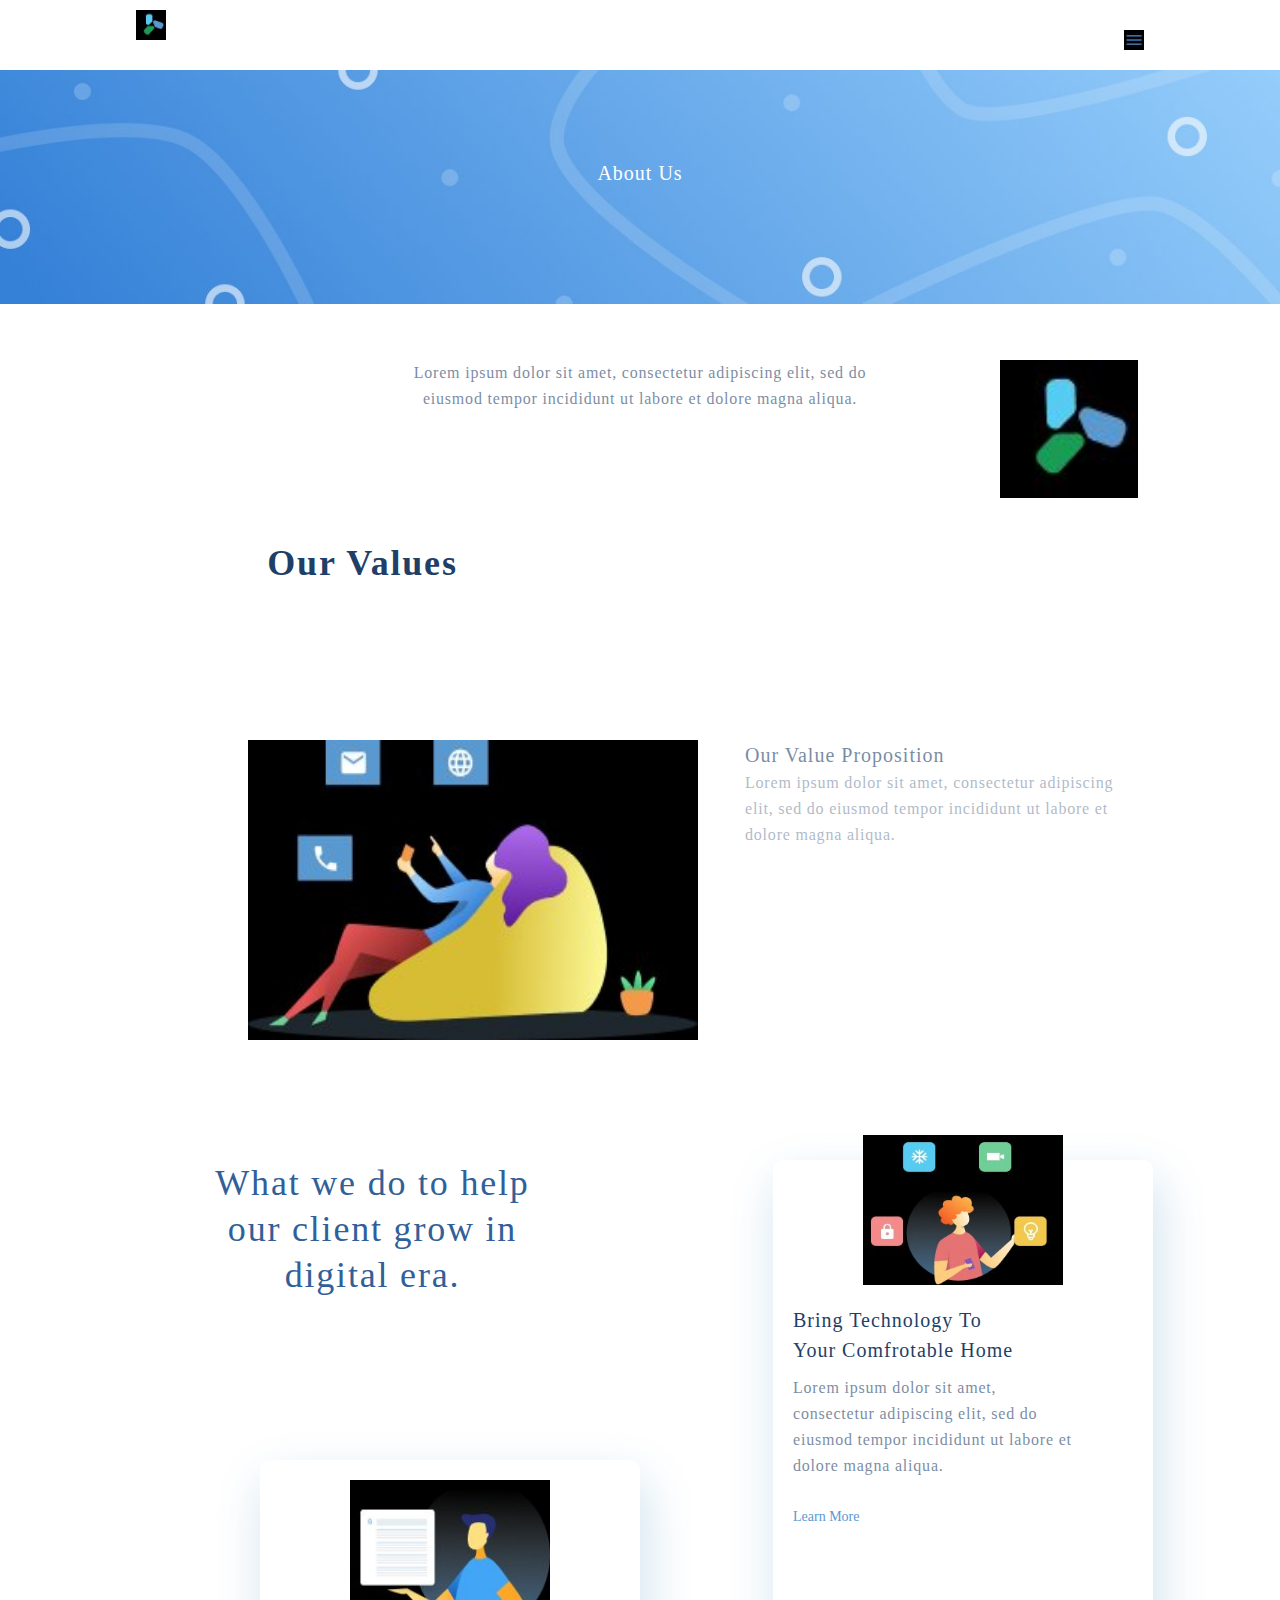
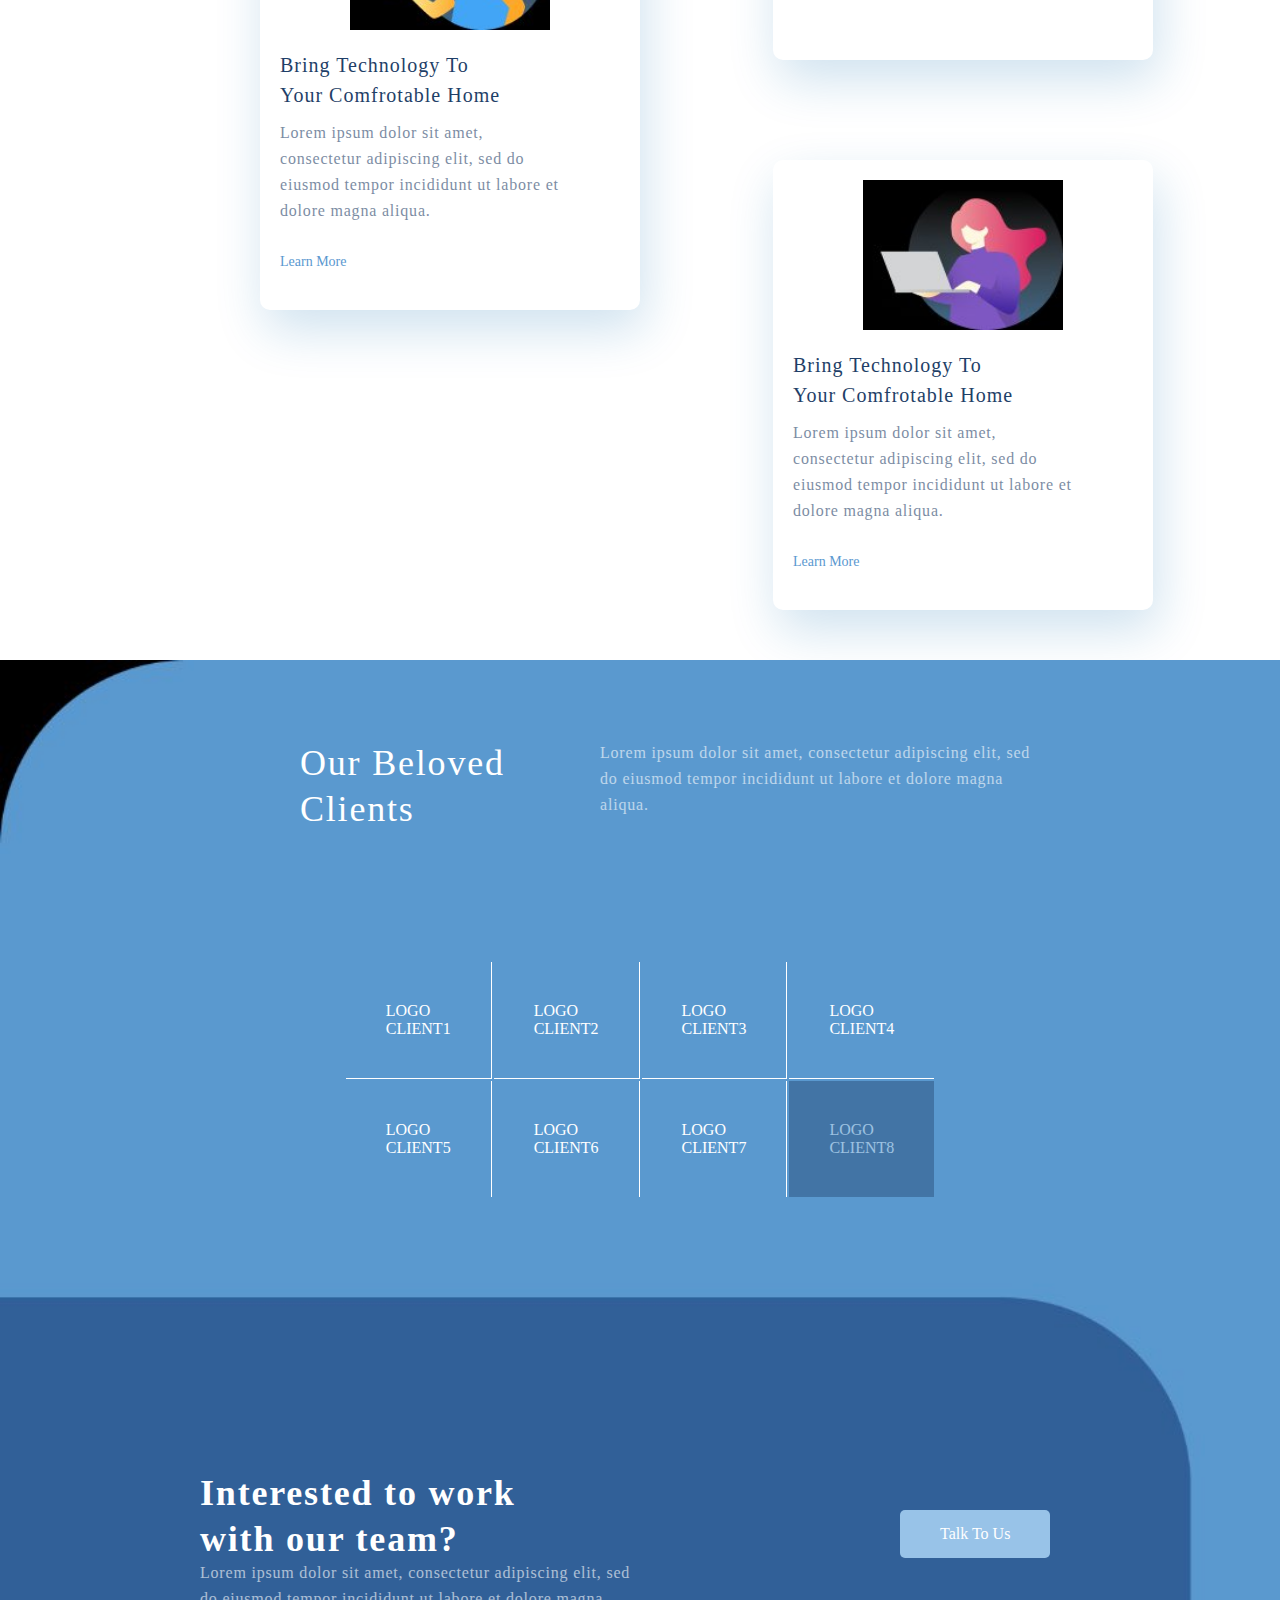
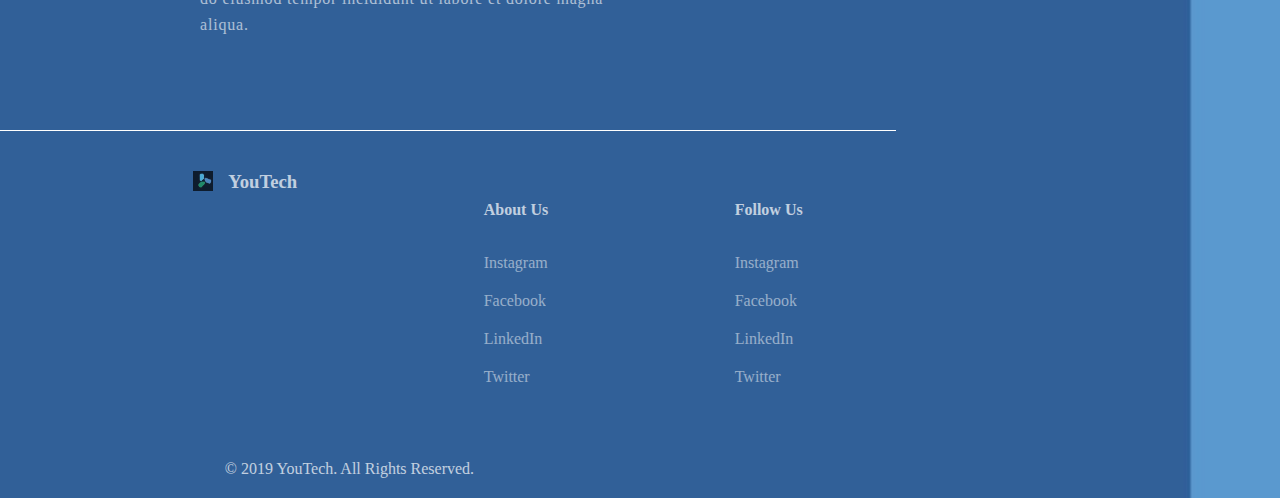
==== about.html @ e8a682eb "Homepage and about page created" ====
<!DOCTYPE html>
<html>
<head>
    <meta charset='utf-8'>
    <meta http-equiv='X-UA-Compatible' content='IE=edge'>
    <title>YouTech</title>
    <meta name='viewport' content='width=device-width, initial-scale=1'>
    <link rel='stylesheet' type='text/css' media='screen' href='style.css'>
    <script src='main.js'></script>
</head>
<body>
    <div class="nav">
        <div class="logo"><img src="images/Group 20.png"></div>
        <div class="hamburger" onclick="openNav()"><img src="images/ic_menu_48px.png"></div>
        <div id="myNav" class="overlay">
            <a href="javascript:void(0)" class="closebtn" onclick="closeNav()">&times;</a>
            <div class="overlay-content">
              <a href="index.html">Home</a>
              <a href="#">About</a>
              <a href="#">Services</a>
              <a href="contact.html">Contact us</a>
            </div>
          </div>
    </div>
    <div class="header">
        <img src="images/Mask Group.png">
        <p>About Us</p>
    </div>
    <div class="text-area">
         <p class="txt">Lorem ipsum dolor sit amet, consectetur adipiscing elit, sed do eiusmod tempor incididunt ut labore et dolore magna aliqua.</p>
    </div>
    <div class="value">
        <div class="v-text">
            <p>Our Values</p>
        </div>
    </div>
    <div class="value-section">
        <div class="image"><img src="images/Group (2).png"></div>
        <div class="txts">
            <h4>Our Value Proposition</h4>
            <p>Lorem ipsum dolor sit amet, consectetur adipiscing elit, sed do eiusmod tempor incididunt ut labore et dolore magna aliqua.</p>
        </div>
    </div>
    <div class="mid-section-about">
            <div class="section-text">
                <p>What we do to help our client grow in digital era.</p>
            </div>
            <div class="section-rectangle">
                <img src="images/3.png">
                <h3>Bring Technology To Your Comfrotable Home</h3>
                <p>Lorem ipsum dolor sit amet, consectetur adipiscing elit, sed do eiusmod tempor incididunt ut labore et dolore magna aliqua.</p>
                <div class="learn"><a href="#">Learn More</a></div>
            </div>
            <div class="section-rectangle2">
                <img src="images/1.png">
                <h3>Bring Technology To Your Comfrotable Home</h3>
                <p>Lorem ipsum dolor sit amet, consectetur adipiscing elit, sed do eiusmod tempor incididunt ut labore et dolore magna aliqua.</p>
                <div class="learn"><a href="#">Learn More</a></div>
            </div>
            <div class="section-rectangle3">
                <img src="images/2 20.png">
                <h3>Bring Technology To Your Comfrotable Home</h3>
                <p>Lorem ipsum dolor sit amet, consectetur adipiscing elit, sed do eiusmod tempor incididunt ut labore et dolore magna aliqua.</p>
                <div class="learn"><a href="#">Learn More</a></div>
            </div>
    </div>
            <div class="footer">
                <div class="footer-text">
                        <p>Our Beloved Clients</p>
                </div>
                <div class="footer-text1">
                    <p>Lorem ipsum dolor sit amet, consectetur adipiscing elit, sed do eiusmod tempor incididunt ut labore et dolore magna aliqua.</p>
                </div>
                <div class="client-mobile">
                    <table>
                        <tr class="tr1">
                        <td class="client-mobile1">LOGO CLIENT1</td>
                        <td class="client-mobile2">LOGO CLIENT2</td>
                        </tr>
                        <tr>
                        <td class="client-mobile3">LOGO CLIENT3</td>
                        <td class="client-mobile4">LOGO CLIENT4</td>
                        </tr>
                        <tr>
                        <td class="client-mobile5">LOGO CLIENT5</td>
                        <td class="client-mobile6">LOGO CLIENT6</td>
                        </tr>
                        <tr>
                        <td class="client-mobile7">LOGO CLIENT7</td>
                        <td class="active-mobile">LOGO CLIENT8</td>
                        </tr>
                    </table>
                </div>
                <div class="client-pad">
                    <table>
                        <tr class="tr1">
                        <td class="client-pad1">LOGO CLIENT1</td>
                        <td class="client-pad2">LOGO CLIENT2</td>
                        <td class="client-pad3">LOGO CLIENT3</td>
                        </tr>
                        <tr>
                        <td class="client-pad4">LOGO CLIENT4</td>
                        <td class="client-pad5">LOGO CLIENT5</td>
                        <td class="client-pad6">LOGO CLIENT6</td>
                        </tr>
                        <tr class="mid">
                        <td class="client-pad7">LOGO CLIENT7</td>
                        <td class="active-pad">LOGO CLIENT8</td>
                        </tr>
                    </table>
                </div>
                <div class="client">
                    <table>
                        <tr class="tr1">
                        <td class="client1">LOGO CLIENT1</td>
                        <td class="client2">LOGO CLIENT2</td>
                        <td class="client3">LOGO CLIENT3</td>
                        <td class="client4">LOGO CLIENT4</td>
                        </tr>
                        <tr>
                        <td class="client5">LOGO CLIENT5</td>
                        <td class="client6">LOGO CLIENT6</td>
                        <td class="client7">LOGO CLIENT7</td>
                        <td class="active">LOGO CLIENT8</td>
                        </tr>
                    </table>
                </div>
                <div class="lower-section">
                    <div class="footer-text2">
                        <h4>Interested to work with our team?</h4>
                    </div>
                    <div class="footer-text3">
                        <p>Lorem ipsum dolor sit amet, consectetur adipiscing elit, sed do eiusmod tempor incididunt ut labore et dolore magna aliqua.</p>
                    </div>
                    <div class="lower-button"><a href>Talk To Us</a></div>
                </div>
                <div class="footer-list">
                    <div class="us">
                        <div class="logo-text">
                            <img src="images/Group 20.png" alt="youtech logo" width="20px" height="20px">
                            <h3>YouTech</h3>
                        </div>
                        <div class="list-text">
                            <p></p>
                        </div>
                    </div>
                    <div class="about">
                        <h4>About Us</h4>
                        <ul>
                        <li><a href="">Instagram</a></li>
                        <li><a href="">Facebook</a></li>
                        <li><a href="">LinkedIn</a></li>
                        <li><a href="">Twitter</a></li>
                        </ul>
                    </div>
                    <div class="socials">
                        <h4>Follow Us</h4>
                        <ul>
                            <li><a href="">Instagram</a></li>
                            <li><a href="">Facebook</a></li>
                            <li><a href="">LinkedIn</a></li>
                            <li><a href="">Twitter</a></li>
                        </ul>
                    </div>
                </div>
                <p class="copy">© 2019 YouTech. All Rights Reserved.</p>
            </div>
    </body>
    </html>
---- style.css ----
*{
  margin: 0;
  padding: 0;
  box-sizing: border-box;
}
body {
  margin: 0 auto;
  width: 319px;
  border: none;
}

.nav {
  position: fixed;
  width: 319px;
  height: 70px;
  display: flex;
  justify-content: space-between;
  background: #fff;
  z-index: 999;
}
.logo {
  margin-top: 20px;
}
.logo img {
  width: 20px;
  height: 20px;
  margin-left: 15px;
}
.hamburger img{
  margin-top: 20px;
  cursor: pointer;
  width: 20px;
  height: 20px;
  margin-right: 15px;
} 
.overlay {
  height: 0;
  width: 60%;
  position: fixed;
  z-index: 999;
  top: 50px;
  left: 100px;
  background: #316099;
  overflow-x: hidden;
  transition: 0.5s;
  opacity: 0.9;
}
.overlay-content {
  position: relative;
  top: 25%;
  width: 100%;
  margin: 0 auto;
  text-align: left;
}

.overlay a {
  margin-bottom: 20px;
  text-decoration: none;
  text-align: center;
  font-size: 16px;
  color:#fff;
  border-bottom: 1px solid rgb(47, 47, 139);
  display: block;
  transition: 0.3s;
  padding-top: 5px;
}

.overlay a:hover, .overlay a:focus {
  color: #ada5fd;
}
.overlay .closebtn {
  position: absolute;
  top: 10px;
  right: 25px;
  font-size: 45px;
  color:#fff;
  border: none;
}

.hero-section {
  position: relative;
  width: 319px;
  height: 468px;
  margin: 0 auto;
  top: 1px;
  background: linear-gradient(0deg, #98C3E8 8.84%, rgba(152, 195, 232, 0) 31.12%);
}

.Youtech {
  position: absolute;
  width: 319px;
  height: 97px;
  top: 123px;
  text-align: center;
  font-family: Montserrat;
  font-style: normal;
  font-weight: bold;
  font-size: 27px;
  line-height: 47px;
  text-align: center;
  letter-spacing: 0.04em;
  color: #316099;
}

/* The Largest Digital Design Agency */
.motto {
  position: absolute;
  width: 319px;
  text-align: center;
  height: 97px;
  top: 201px;
  font-family: Montserrat;
  font-style: normal;
  font-weight: bold;
  font-size: 31px;
  line-height: 37px;
  text-align: center;
  letter-spacing: 0.04em;
  color: #316099;
}


.text {
  position: relative;
  width: 319px;
  height: 26px;
  margin: 0 auto;
  top: 306px;
  font-family: Abyssinica SIL;
  font-style: normal;
  font-weight: normal;
  font-size: 16px;
  line-height: 26px;
  text-align: center;
  letter-spacing: 0.04em;
  color: #316099;
}
  /* See Our Project CTA */

.button {
  position: relative;
  width: 125px;
  height: 26px;
  margin: 0 auto;
  top: 376px;
  font-family: Abyssinica SIL;
  font-style: normal;
  font-weight: normal;
  font-size: 16px;
  line-height: 26px;
  text-align: center;
  letter-spacing: 0.04em;
  color: #FFFFFF;
  background: #316099;
  border-radius: 5px;
}
.button a {
  text-decoration: none;
  color: #fff;
}

.hero-image {
  position: relative;
  width: 319px;
  height: 603px;
  display: flex;
  justify-content: center;
  top: 479px;
  border: 15px solid rgba(255, 255, 255, 0.2);
}

.hero-image img{
    width: 200px;
    height: 200px;
}

/* What we do section*/

.mid-section {
  position: relative;
  margin: 0 auto;
  width: 319px;
  height: 138px;
  top: 330px;
  font-family: Acme;
  font-style: normal;
  font-weight: normal;
  font-size: 36px;
  line-height: 46px;
  letter-spacing: 0.05em;
  color: #316099;
}
.section-text {
  width: 319px;
  height: 138px;
  top: 1160px;
  margin: 0 auto;
  text-align: center;
  font-family: Acme;
  font-style: normal;
  font-weight: normal;
  font-size: 26px;
  line-height: 36px;
  letter-spacing: 0.05em;
  color: #316099;
  }
/* css for left rectangle */
.section-rectangle {
  position: relative;
  width: 280px;
  margin: 0 auto;
  height: 500px;
  top: 100px;
  background: #FFFFFF;
  box-shadow: 5px 20px 50px rgba(16, 112, 177, 0.2);
  border-radius: 10px;
}
.section-rectangle img {
   margin: 0 auto;
   display: flex;
   justify-content: center;
   margin-top: -45px;
   width: 200px;
   height: 150px;
}
.section-rectangle h3 {
  position: absolute;
  width: 200px;
  height: 60px;
  margin-top: 20px;
  margin-left: 40px;
  font-family: Acme;
  font-style: normal;
  font-weight: normal;
  font-size: 20px;
  line-height: 24px;
  letter-spacing: 0.05em;
  color: #1F3F68;
}
.section-rectangle p {
  position: absolute;
  width: 214px;
  height: 103px;
  margin-top: 105px;
  margin-left: 40px;
  font-family: Abyssinica SIL;
  font-style: normal;
  font-weight: normal;
  font-size: 16px;
  line-height: 26px;
  letter-spacing: 0.05em;
  color: #1F3F68;
  opacity: 0.6;
}

.learn {
  position: absolute;
  Font-Family: Acme;
  Font-Style: Regular;
  margin-top: 270px;
  margin-left: 40px;
  Font-Size: 14px;
  Line-Height: 30px;
  Line-Height: 169%;
  Vertical-Align: Top;
  Letter-Spacing: 5%;
  Fill: Solid;
  color: #5A98D0;
}
.learn a {
text-decoration: none;
color: #5A98D0;
}

/* css for right rectangle */


.section-rectangle2 {
  position: relative;
  width: 280px;
  margin: 0 auto;
  height: 500px;
  top: 200px;
  background: #FFFFFF;
  box-shadow: 5px 20px 50px rgba(16, 112, 177, 0.2);
  border-radius: 10px;
}
.section-rectangle2 img {
   margin: 0 auto;
   display: flex;
   justify-content: center;
   margin-top: -45px;
   width: 200px;
   height: 150px;
}
.section-rectangle2 h3 {
  position: absolute;
  width: 200px;
  height: 60px;
  margin-top: 20px;
  margin-left: 40px;
  font-family: Acme;
  font-style: normal;
  font-weight: normal;
  font-size: 20px;
  line-height: 24px;
  letter-spacing: 0.05em;
  color: #1F3F68;
}
.section-rectangle2 p {
  position: absolute;
  width: 214px;
  height: 103px;
  margin-top: 105px;
  margin-left: 40px;
  font-family: Abyssinica SIL;
  font-style: normal;
  font-weight: normal;
  font-size: 16px;
  line-height: 26px;
  letter-spacing: 0.05em;
  color: #1F3F68;
  opacity: 0.6;
}
/* css for left second rectangle */
.section-rectangle3 {
  position: relative;
  width: 280px;
  margin: 0 auto;
  height: 500px;
  top: 300px;
  background: #FFFFFF;
  box-shadow: 5px 20px 50px rgba(16, 112, 177, 0.2);
  border-radius: 10px;
}
.section-rectangle3 img {
   margin: 0 auto;
   display: flex;
   justify-content: center;
   margin-top: -45px;
   width: 200px;
   height: 150px;
}
.section-rectangle3 h3 {
  position: absolute;
  width: 200px;
  height: 60px;
  margin-top: 20px;
  margin-left: 40px;
  font-family: Acme;
  font-style: normal;
  font-weight: normal;
  font-size: 20px;
  line-height: 24px;
  letter-spacing: 0.05em;
  color: #1F3F68;
}
.section-rectangle3 p {
  position: absolute;
  width: 214px;
  height: 103px;
  margin-top: 105px;
  margin-left: 40px;
  font-family: Abyssinica SIL;
  font-style: normal;
  font-weight: normal;
  font-size: 16px;
  line-height: 26px;
  letter-spacing: 0.05em;
  color: #1F3F68;
  opacity: 0.6;
}
.section-text2 {
position: absolute;
width: 245px;
height: 138px;
left: 40px;
top: 1900px;
font-family: Acme;
font-style: normal;
font-weight: normal;
font-size: 36px;
line-height: 46px;
letter-spacing: 0.05em;
color: #316099;
}
.section-text3 {
position: absolute;
width: 245px;
height: 138px;
top: 2050px;
left: 40px;
font-family: Abyssinica SIL;
font-style: normal;
font-weight: normal;
font-size: 16px;
line-height: 26px;
letter-spacing: 0.05em;
color: #1F3F68;
opacity: 0.6;
}




/* css for about us page */
.header img {
position: absolute;
margin: 0 auto;
width: 319px;
top: 70px;
}
.header p{
position: absolute;
text-align: center;
color: #fff;
width: 319px;
top: 80px;
font-family: Abyssinica SIL;
font-style: normal;
font-weight: normal;
font-size: 20px;
line-height: 26px;
letter-spacing: 0.05em;
z-index:1;
}

.text-area {
position: absolute;
width: 319px;
height: 138px;
left: 0;
top: 160px;
background-image: url('images/Group\ 20.png');
background-size: contain;
background-repeat: no-repeat;
background-position-x: 1000px;
background-position-y: 0;
overflow-x: hidden;
}

.txt {
position: relative;
margin: 0 auto;
width: 219px;
text-align: center;
font-family: Abyssinica SIL;
font-style: normal;
font-weight: normal;
font-size: 16px;
line-height: 24px;
letter-spacing: 0.05em;
color: #1F3F68;
opacity: 0.6;
}

.header-contact img {
  position: absolute;
  margin: 0 auto;
  height: 100px;
  width: 319px;
  top: 70px;
  }

.text-area-contact {
  position: absolute;
  width: 319px;
  height: 138px;
  left: 0;
  top: 200px;
  }
  .header-contact p{
    position: absolute;
    text-align: center;
    color: #fff;
    width: 319px;
    top: 80px;
    font-family: Abyssinica SIL;
    font-style: normal;
    font-weight: normal;
    font-size: 20px;
    line-height: 26px;
    letter-spacing: 0.05em;
    z-index:1;
    }
  .txt-contact {
  position: relative;
  margin: 0 auto;
  width: 319px;
  text-align: center;
  font-family: Abyssinica SIL;
  font-style: normal;
  font-weight: normal;
  font-size: 16px;
  top: -80px;
  line-height: 14px;
  letter-spacing: 0.05em;
  color: #fff;
  opacity: 0.6;
  }

.v-text {
position: absolute;
width: 319px;
height: 138px;
top: 300px;
text-align: center;
font-family: Acme;
font-style: normal;
font-weight: 600;
font-size: 36px;
line-height: 46px;
letter-spacing: 0.05em;
color: #1F3F68;
}

.value-section {
position: relative;
margin: 0 auto;
width: 300px;
display: flex;
flex-direction: column;
top: 400px;
justify-content: center;
}
.value-section .image {
  margin: 0 auto;
}
.value-section img {
width: 250px;
height: 200px;
margin-bottom: 30px;
}
.value-section h4 {
width: 319px;
text-align: center;
font-family: Acme;
font-style: normal;
font-weight: normal;
font-size: 20px;
line-height: 30px;
letter-spacing: 0.05em;
color: #1F3F68;
}
.value-section .txts {
width: 319px;
font-family: Abyssinica SIL;
font-style: normal;
font-weight: normal;
font-size: 16px;
line-height: 26px;
letter-spacing: 0.05em;
color: #1F3F68;
opacity: 0.6;
}
.value-section p{
  text-align: center;
  width: 300px;
}
.mid-section-about {
top: 450px;
position: relative;
margin: 0 auto;
}

.section-text {
width: 245px;
height: 138px;
top: 1160px;
font-family: Acme;
font-style: normal;
font-weight: normal;
font-size: 26px;
line-height: 36px;
letter-spacing: 0.05em;
color: #316099;
}

.footer {
position: absolute;
top: 2700px;
width: 319px;
background-image: url('images/Group\ 314.png');
background-size: cover;
height: 1500px;
left: 0;
background-size: cover;
}

.footer-text {
position: absolute;
width: 305px;
height: 38px;
left: 20px;
top: 20px;
font-family: Acme;
font-style: normal;
font-weight: normal;
font-size: 36px;
line-height: 46px;
letter-spacing: 0.05em;
color: #fff;
}
.footer-text1 {
position: absolute;
width: 245px;
height: 138px;
left: 20px;
top: 110px;
font-family: Abyssinica SIL;
font-style: normal;
font-weight: normal;
font-size: 16px;
line-height: 26px;
letter-spacing: 0.05em;
color: #fff;
opacity: 0.6;
}

.client, .client-pad {
  display: none;
}
.client-mobile {
top: 240px;
position: relative;
}

.footer table {
  width: 200px;
margin: 0 auto;
font-family: Abyssinica SIL;
}
.footer td {
padding: 30px;
color: #fff;
}

.client-mobile1, .client-mobile2, .client-mobile3, .client-mobile4, .client-mobile5, .client-mobile6, .client-mobile7, .client-mobile8, .active-mobile
{
border: 1px solid #fff;

}

.active-mobile {
background: #1F3F68;
opacity: 0.4;
}

.footer-text2 {
position: absolute;
width: 305px;
height: 38px;
left: 20px;
top: 680px;
font-family: Acme;
font-style: normal;
font-weight: normal;
font-size: 26px;
line-height: 36px;
letter-spacing: 0.05em;
color: #fff;
}
.footer-text3 {
position: absolute;
width: 245px;
height: 138px;
left: 20px;
top: 800px;
font-family: Abyssinica SIL;
font-style: normal;
font-weight: normal;
font-size: 16px;
line-height: 26px;
letter-spacing: 0.05em;
color: #fff;
opacity: 0.6;
}
.lower-button{
position: absolute;
background: #98C3E8;
top: 913px;
padding-top: 10px;
padding-bottom: 10px;
padding-left: 20px;
left: 20px;
padding-right: 20px;
border-radius: 5px;
}
.lower-button a{
text-decoration: none;
font-family: Abyssinica SIL;
color: #fff;
}
.footer-list {
position: absolute;
display: flex;
flex-direction: column;
justify-content: space-around;
border-top: 1px solid #fff;
width: 300px;
top: 970px;
padding-left: 20px;
padding-top: 40px;

}
.logo-text {
display: flex;
color: #fff;
opacity: 0.7;
font-family: Abyssinica SIL;
}
.logo-text h3 {
font-family: Abyssinica SIL;
}
.about h4, .footer h4 {
  margin-top: 30px;
}
.about, .socials {
color: #fff;
font-family: Abyssinica SIL;
opacity: 0.7;
}
.about a, .socials a {
color: #fff;
text-decoration: none;
opacity: 0.7;
}
.about li, .socials li {
padding-top: 10px;
list-style: none;
}

.copy {
position: absolute;
top: 1400px;
width: 319px;
color: #fff;
opacity: 0.7;
font-family: Abyssinica SIL;
text-align: center;
}


/* contact us page */

.info-section {
  position: relative;
  width: 300px;
  margin: 0 auto;
  top: 190px;
}
.info .pic {
  width: 200px;
  height: 150px;
  position: relative;
  margin: 0 auto;
  display: flex;
}
.address, .phone, .online {
  width: 250px;
  text-align: left;
  margin-left: 32px;
  margin-top: 40px;
}
.address h4,.phone h4, .online h4 {
  width: 250px;
  padding-left: 17px;
  font-family: Abyssinica SIL;
font-style: normal;
font-weight: 800;
font-size: 16px;
line-height: 26px;
letter-spacing: 0.05em;
color: #1F3F68;

}
.txt-icon {
  display: flex;
  margin-left: 15px;
  margin-top: 10px;
}
.txt-icon img{
  width: 20px;
  height: 20px;
}
.txt-icon .number,.txt-icon .email{
  padding-left: 10px;
  color: #1F3F68;
opacity: 0.6;
}
.address .txt, .phone .txt, .online .txt{
  text-align: left;
  margin-top: 20px;
}

.form {
  position: relative;
  width: 280px;
  margin: 0 auto;
  height: 450px;
  top: 100px;
  background: #FFFFFF;
  box-shadow: 5px 20px 50px rgba(16, 112, 177, 0.2);
  border-radius: 10px;
}
.form h4 {
  padding-top: 30px;
  padding-left: 25px;
  padding-bottom: 25px;
  font-family: Abyssinica SIL;
  font-style: normal;
  font-weight: 800;
  font-size: 16px;
  line-height: 26px;
  letter-spacing: 0.05em;
  color: #1F3F68;
}
.form .input {
  width: 250px;
  position: relative;
  margin: 0 auto;
}
.form input {
  border-right: 1px solid gray;
  border-bottom: 1px solid gray;
  box-shadow: 0 2px 20px rgba(16, 112, 177, 0.1);
  border-radius: 5px;
  padding-top: 10px;
  padding-bottom: 10px;
  padding-left: 10px;
  padding-right: 10px;
  position: relative;
  height: 26px;
  margin: 0 auto;
}
.form .name, .form .email, .form .message {
  margin: 20px;
}
.name p, .email p, .message p {
  font-family: Abyssinica SIL;
  font-style: normal;
  font-size: 16px;
  line-height: 26px;
  letter-spacing: 0.05em;
  color: #1F3F68;
}
.form .button {
  top: 20px;
  width: 200px;
}
.form .message input{
  padding-bottom: 60px;
}
.map {
  position: relative;
  margin: 0 auto;
  width: 280px;
  top: 340px;
}
.map img {
  width: 280px;
  height: 180px;
}
.footer-2 {
  position: absolute;
top: 1600px;
width: 300px;
background-image: url('images/Rectangle\ 4.png');
background-size: cover;
background-position-x: 300px;
height: 800px;
left: 0;
}


.footer-2 .footer-text2 {
  top: 40px;
  font-size: 20px;
  }
  .footer-2 .footer-text3 {
  top: 140px;
  }
  .footer-2 .lower-button{
  top: 273px;
  }
  
  .footer-2 .footer-list {
  top: 340px;
  }
  
  .footer-2 .socials h4 {
    margin-top: 30px;
  }
  
 .footer-2 .copy {
  position: absolute;
  top: 750px;
  width: 300px;
  }
  
@media (min-width:320px) and (max-width:479px) {
  
body {
  margin: 0 auto;
  width: 100%;
  border: none;
}

.nav {
  width: 100%;
  height: 70px;
}

 
.overlay {
  left: 130px;
}
.hero-section {
  width: 100%;
  height: 468px;
}

.Youtech {
  width: 100%;
}

/* The Largest Digital Design Agency */
.motto {
  width: 100%;
  padding-left: 30px;
  padding-right: 30px;
}


.text {
  width: 100%;
  padding-left: 30px;
  padding-right: 30px;
}
  

.hero-image {
  position: relative;
  width: 319px;
  height: 603px;
  display: flex;
  justify-content: center;
  top: 479px;
  border: 15px solid rgba(255, 255, 255, 0.2);
}

.hero-image {
  position: relative;
  margin: 0 auto;
  width: 100%;
  top: 450px;
}
.hero-image img{
    width: 300px;
    height: 300px;
}

/* What we do section*/

.mid-section {
  position: relative;
  margin: 0 auto;
  width: 319px;
  height: 138px;
  top: 400px;
}



/* css for about us page */

.header img {
position: absolute;
margin: 0 auto;
width: 100%;
top: 70px;
}
.header p{
width: 100%;
top: 100px;

}

.text-area {
width: 100%;;
top: 180px;
}

.txt {
width: 80%;
text-align: center;
}


.header-contact img {
  width: 100%;
  }

.text-area-contact {
  width: 100%;
  top: 200px;
  }
  .header-contact p{
    width: 100%;
    }
  .txt-contact {
  width: 90%;
  text-align: center;
  
  }
.v-text {
width: 100%;;
}

.value-section {
width: 100%;;
display: flex;
}

.value-section img {
width: 300px;
height: 250px;
}
.value-section h4 {
width: 100%;;
}
.value-section .txts {
width: 100%;;
}
.value-section p{
  text-align: center;
  width: 100%;
  padding-left: 30px;
  padding-right: 30px;
}
.mid-section-about {
top: 450px;

position: relative;
margin: 0 auto;
width: 100%;
}

.section-text {
width: 245px;
height: 138px;
top: 1160px;
font-family: Acme;
font-style: normal;
font-weight: normal;
font-size: 26px;
line-height: 36px;
letter-spacing: 0.05em;
color: #316099;
}

.footer {
width: 100%;
}

.footer-text {
width: 70%;
height: 38px;
left: 40px;

}
.footer-text1 {
width: 70%;
left: 40px;
}

.client {
  display: none;
}
.footer table {
  width: 60%;
}

.footer-text2 {
width: 70%;
left: 40px;
}
.footer-text3 {
width: 70%;
left: 40px;
}
.lower-button{
left: 40px;
}

.footer-list {
width: 80%;
top: 970px;
padding-left: 40px;
padding-top: 40px;
}

/* contact us page */

.info-section {
  width: 100%;
}
.info .pic {
  width: 300px;
  height: 200px;
}
.address, .phone, .online {
  width: 250px;
  margin-left: 65px;
}

.form {
  width: 70%;
}

.form .input {
  width: 250px;
}

.map {
  position: relative;
  margin: 0 auto;
  width: 319px;
  top: 340px;
  margin: 0 auto;
  border: 1px solid red;
}
.map img {
  width: 319px;
  height: 180px;
}
.footer-2 {
  position: absolute;
top: 1700px;
width: 100%;
background-image: url('images/Rectangle\ 4.png');
background-size: cover;
background-position-x: 300px;
height: 800px;
left: 0;
}


.footer-2 .footer-text2 {
  top: 40px;
  font-size: 20px;
  }
  .footer-2 .footer-text3 {
  top: 140px;
  }
  .footer-2 .lower-button{
  top: 273px;
  }
  
  .footer-2 .footer-list {
  top: 340px;
  }
  
  .footer-2 .socials h4 {
    margin-top: 30px;
  }
  
 .footer-2 .copy {
  position: absolute;
  top: 750px;
  width: 300px;
  }

}


@media (min-width:480px) and (max-width:679px) {
  
  body {
    margin: 0 auto;
    width: 100%;
    border: none;
  }
  
  .nav {
    width: 100%;
    height: 70px;
  }
  
   
  .overlay {
    left: 190px;
  }
  .hero-section {
    width: 100%;
    height: 468px;
  }
  
  .Youtech {
    width: 100%;
  }
  
  /* The Largest Digital Design Agency */
  .motto {
    width: 100%;
    padding-left: 30px;
    padding-right: 30px;
  }
  
  
  .text {
    width: 100%;
    padding-left: 30px;
    padding-right: 30px;
  }
    
  
  .hero-image {
    position: relative;
    width: 319px;
    height: 603px;
    display: flex;
    justify-content: center;
    top: 479px;
    border: 15px solid rgba(255, 255, 255, 0.2);
  }
  
  .hero-image {
    position: relative;
    margin: 0 auto;
    width: 100%;
    top: 450px;
  }
  .hero-image img{
      width: 300px;
      height: 300px;
  }
  
  /* What we do section*/
  
  .mid-section {
    position: relative;
    margin: 0 auto;
    width: 319px;
    height: 138px;
    top: 400px;
  }
  
  
  
  /* css for about us page */
  
  .header img {
  position: absolute;
  margin: 0 auto;
  width: 100%;
  top: 70px;
  }
  .header p{
  width: 100%;
  top: 100px;
  
  }
  .txt {
    top: 50px;
  }
  .text-area {
  width: 100%;;
  top: 180px;
  }
  
  .txt {
  width: 80%;
  text-align: center;
  }
  
.header-contact img {
  width: 100%;
  }

.text-area-contact {
  width: 100%;
  top: 200px;
  }
  .header-contact p{
    width: 100%;
    }
  .txt-contact {
  width: 90%;
  text-align: center;
  
  }
  
  .v-text {
  width: 100%;;
  }
  
  .value-section {
  width: 100%;;
  display: flex;
  }
  
  .value-section img {
  width: 300px;
  height: 250px;
  }
  .value-section h4 {
  width: 100%;;
  }
  .value-section .txts {
  width: 100%;;
  }
  .value-section p{
    text-align: center;
    width: 100%;
    padding-left: 30px;
    padding-right: 30px;
  }
  .mid-section-about {
  top: 450px;
  
  position: relative;
  margin: 0 auto;
  width: 100%;
  }
  
  .section-text {
  width: 245px;
  height: 138px;
  top: 1160px;
  font-family: Acme;
  font-style: normal;
  font-weight: normal;
  font-size: 26px;
  line-height: 36px;
  letter-spacing: 0.05em;
  color: #316099;
  }
  
  .footer {
  width: 100%;
  }
  
  .footer-text {
  width: 70%;
  height: 38px;
  left: 40px;
  
  }
  .footer-text1 {
  width: 70%;
  left: 40px;
  }
  
  .client {
    display: none;
  }
  .footer table {
    width: 60%;
  }
  
  .footer-text2 {
  width: 70%;
  left: 40px;
  }
  .footer-text3 {
  width: 70%;
  left: 40px;
  }
  .lower-button{
  left: 40px;
  }
  
  .footer-list {
  width: 80%;
  top: 970px;
  padding-left: 40px;
  padding-top: 40px;
  }
  /* contact us page */

.info-section {
  width: 100%;
}
.info .pic {
  width: 400px;
  height: 300px;
}
.address, .phone, .online {
  width: 350px;
  margin-left: 50px;
}
.address .txt {
  top: 0;
}

.form {
  width: 70%;
}

.form .input {
  width: 250px;
}

.map {
  position: relative;
  margin: 0 auto;
  width: 419px;
  top: 340px;
  margin: 0 auto;
  border: 1px solid red;
}
.map img {
  width: 419px;
  height: 280px;
}
.footer-2 {
top: 1850px;
width: 100%;

}
  
  }
  


  @media (min-width:680px) and (max-width:879px) {
  
    body {
      margin: 0 auto;
      width: 100%;
      border: none;
    }
    
    .nav {
      width: 100%;
      height: 70px;
    }
    
     
    .overlay {
      left: 230px;
    }
    .hero-section {
      width: 100%;
      height: 468px;
    }
    
    .Youtech {
      width: 100%;
    }
    
    /* The Largest Digital Design Agency */
    .motto {
      width: 100%;
      padding-left: 30px;
      padding-right: 30px;
    }
    
    
    .text {
      width: 100%;
      padding-left: 30px;
      padding-right: 30px;
    }
      
    
    .hero-image {
      position: relative;
      width: 409px;
      height: 603px;
      margin: 0 auto;
      display: flex;
      justify-content: center;
      top: 479px;
      border: 15px solid rgba(255, 255, 255, 0.2);
    }
    
    
    .hero-image img{
        width: 400px;
        height: 350px;
    }
    
    /* What we do section*/
    
    .mid-section {
      position: relative;
      margin: 0 auto;
      width: 319px;
      height: 138px;
      top: 460px;
    }
    
    /* css for left rectangle */
.section-rectangle {
  position: relative;
  width: 380px;
  margin: 0 auto;
  height: 500px;
  top: 20px;
  background: #FFFFFF;
  box-shadow: 5px 20px 50px rgba(16, 112, 177, 0.2);
  border-radius: 10px;
}
.section-rectangle img {
   margin: 0 auto;
   display: flex;
   justify-content: center;
   margin-top: -45px;
   width: 250px;
   height: 200px;
}
.section-rectangle h3 {
  position: absolute;
  width: 200px;
  height: 60px;
  margin-top: 20px;
  margin-left: 40px;
  font-family: Acme;
  font-style: normal;
  font-weight: normal;
  font-size: 20px;
  line-height: 24px;
  letter-spacing: 0.05em;
  color: #1F3F68;
}
.section-rectangle p {
  position: absolute;
  width: 214px;
  height: 103px;
  margin-top: 105px;
  margin-left: 40px;
  font-family: Abyssinica SIL;
  font-style: normal;
  font-weight: normal;
  font-size: 16px;
  line-height: 26px;
  letter-spacing: 0.05em;
  color: #1F3F68;
  opacity: 0.6;
}

.learn {
  position: absolute;
  Font-Family: Acme;
  Font-Style: Regular;
  margin-top: 270px;
  margin-left: 40px;
  Font-Size: 14px;
  Line-Height: 30px;
  Line-Height: 169%;
  Vertical-Align: Top;
  Letter-Spacing: 5%;
  Fill: Solid;
  color: #5A98D0;
}
.learn a {
text-decoration: none;
color: #5A98D0;
}

/* css for right rectangle */


.section-rectangle2 {
  position: relative;
  width: 380px;
  margin: 0 auto;
  height: 500px;
  top: 110px;
  background: #FFFFFF;
  box-shadow: 5px 20px 50px rgba(16, 112, 177, 0.2);
  border-radius: 10px;
}
.section-rectangle2 img {
   margin: 0 auto;
   display: flex;
   justify-content: center;
   margin-top: -45px;
   width: 250px;
   height: 200px;
}
.section-rectangle2 h3 {
  position: absolute;
  width: 200px;
  height: 60px;
  margin-top: 20px;
  margin-left: 40px;
  font-family: Acme;
  font-style: normal;
  font-weight: normal;
  font-size: 20px;
  line-height: 24px;
  letter-spacing: 0.05em;
  color: #1F3F68;
}
.section-rectangle2 p {
  position: absolute;
  width: 214px;
  height: 103px;
  margin-top: 105px;
  margin-left: 40px;
  font-family: Abyssinica SIL;
  font-style: normal;
  font-weight: normal;
  font-size: 16px;
  line-height: 26px;
  letter-spacing: 0.05em;
  color: #1F3F68;
  opacity: 0.6;
}
/* css for left second rectangle */
.section-rectangle3 {
  position: relative;
  width: 380px;
  margin: 0 auto;
  height: 500px;
  top: 200px;
  background: #FFFFFF;
  box-shadow: 5px 20px 50px rgba(16, 112, 177, 0.2);
  border-radius: 10px;
}
.section-rectangle3 img {
   margin: 0 auto;
   display: flex;
   justify-content: center;
   margin-top: -45px;
   width: 250px;
   height: 200px;
}
.section-rectangle3 h3 {
  position: absolute;
  width: 200px;
  height: 60px;
  margin-top: 20px;
  margin-left: 40px;
  font-family: Acme;
  font-style: normal;
  font-weight: normal;
  font-size: 20px;
  line-height: 24px;
  letter-spacing: 0.05em;
  color: #1F3F68;
}
.section-rectangle3 p {
  position: absolute;
  width: 214px;
  height: 103px;
  margin-top: 105px;
  margin-left: 40px;
  font-family: Abyssinica SIL;
  font-style: normal;
  font-weight: normal;
  font-size: 16px;
  line-height: 26px;
  letter-spacing: 0.05em;
  color: #1F3F68;
  opacity: 0.6;
}

    
    /* css for about us page */
    
    .header img {
    position: absolute;
    margin: 0 auto;
    width: 100%;
    top: 70px;
    }
    .header p{
    width: 100%;
    top: 100px;
    
    }
    .txt {
      top: 50px;
    }
    .text-area {
    width: 100%;;
    top: 180px;
    }
    
    .txt {
    width: 80%;
    text-align: center;
    }
    
.header-contact img {
  width: 100%;
  }

.text-area-contact {
  width: 100%;
  top: 200px;
  }
  .header-contact p{
    width: 100%;
    top: 90px;
    }
  .txt-contact {
  width: 90%;
  text-align: center;  
  }
    
    .v-text {
    width: 100%;;
    }
    
    .value-section {
    width: 100%;;
    display: flex;
    }
    
    .value-section img {
    width: 300px;
    height: 250px;
    }
    .value-section h4 {
    width: 100%;;
    }
    .value-section .txts {
    width: 100%;;
    }
    .value-section p{
      text-align: center;
      width: 100%;
      padding-left: 30px;
      padding-right: 30px;
    }
    .mid-section-about {
    top: 450px;
    
    position: relative;
    margin: 0 auto;
    width: 100%;
    }
    .client-mobile, .client {
      display: none;
    }
    .client-pad {
      display: block;
    }
    
    .section-text {
    width: 245px;
    height: 138px;
    top: 1160px;
    font-family: Acme;
    font-style: normal;
    font-weight: normal;
    font-size: 26px;
    line-height: 36px;
    letter-spacing: 0.05em;
    color: #316099;
    }
    
    .client {
      display: none;
    }

/*     
.client-pad {
  top: 240px;
  position: relative;
  }
  
  .footer table {
    width: 200px;
  margin: 0 auto;
  font-family: Abyssinica SIL;
  }
  .footer td {
  padding: 30px;
  color: #fff;
  }
  
  .client-pad2, .client-pad3, .client-pad5, .client-pad6, .active-pad
  {
  border-left: 1px solid #fff;
  
  }
  .client-pad1, .client-pad2, .client-pad3, .client-pad4, .client-pad5, .client-pad6
{
  border-bottom: 1px solid #fff;
}
  
  .active-mobile {
  background: #1F3F68;
  opacity: 0.4;
  }
  .client-pad .mid {
    position: absolute;
    padding-left: 25px;
    padding-right: 25px;
  }
    .footer table {
      width: 60%;
    }
     */
    










    
.footer {
  position: absolute;
  top: 2690px;
  width: 100%;
  background-image: url('images/Group\ 314.png');
  background-size: cover;
  height: 1438px;
  left: 0;
  background-size: cover;
  overflow-x: hidden;
}

.footer-text {
  position: absolute;
  width: 305px;
  height: 38px;
  left: 100px;
  top: 80px;
  font-family: Acme;
  font-style: normal;
  font-weight: normal;
  font-size: 36px;
  line-height: 46px;
  letter-spacing: 0.05em;
  color: #fff;
}
.footer-text1 {
  position: absolute;
  width: 445px;
  height: 138px;
  left: 350px;
  top: 80px;
  font-family: Abyssinica SIL;
  font-style: normal;
  font-weight: normal;
  font-size: 16px;
  line-height: 26px;
  letter-spacing: 0.05em;
  color: #fff;
  opacity: 0.6;
}
.client {
  top: 300px;
  position: relative;
  display: block;
}
.client-mobile, .client-pad {
  display: none;
}
.footer table {
  margin: 0 auto;
  font-family: Abyssinica SIL;
}
.footer td {
  padding: 40px;
  color: #fff;
}
.client1, .client2, .client3, .client4 {
  border-bottom: 1px solid #fff;
}
.client1, .client2, .client3, .client5, .client6, .client7 {
  border-right: 1px solid #fff;
}
.active {
  background: #1F3F68;
  opacity: 0.4;
}

.footer-text2 {
  position: absolute;
  width: 395px;
  height: 38px;
  left: 50px;
  top: 780px;
  font-family: Acme;
  font-style: normal;
  font-weight: normal;
  font-size: 36px;
  line-height: 46px;
  letter-spacing: 0.05em;
  color: #fff;
}
.footer-text3 {
  position: absolute;
  width: 445px;
  height: 138px;
  left: 50px;
  top: 900px;
  font-family: Abyssinica SIL;
  font-style: normal;
  font-weight: normal;
  font-size: 16px;
  line-height: 26px;
  letter-spacing: 0.05em;
  color: #fff;
  opacity: 0.6;
}
.lower-button{
  position: absolute;
  left: 500px;
  background: #98C3E8;
  top: 900px;
  padding-top: 15px;
  padding-bottom: 15px;
  padding-left: 40px;
  padding-right: 40px;
  border-radius: 5px;
}
.lower-button a{
  text-decoration: none;
  font-family: Abyssinica SIL;
  color: #fff;
}
.footer-list {
  position: absolute;
  display: flex;
  flex-direction: row;
  justify-content: space-around;
  border-top: 1px solid #fff;
  width: 70%;
  top: 1070px;
  padding-left: 50px;
  padding-top: 40px;

}
.logo-text {
  display: flex;
  color: #fff;
  opacity: 0.7;
  font-family: Abyssinica SIL;
}
.logo-text h3 {
  margin-left: 15px;
  font-family: Abyssinica SIL;
}
.about, .socials {
  color: #fff;
  font-family: Abyssinica SIL;
  opacity: 0.7;
}
.about a, .socials a {
  color: #fff;
  text-decoration: none;
  opacity: 0.7;
}
.about li, .socials li {
  padding-top: 20px;
  list-style: none;
}
.about h4, .socials h4 {
  margin-bottom: 15px;
}
.copy {
  position: absolute;
  top: 1400px;
  color: #fff;
  opacity: 0.7;
  font-family: Abyssinica SIL;
  left: 190px;
}
/* contact us page */

.info-section {
  width: 100%;
}
.info .pic {
  width: 400px;
  height: 300px;
}
.address, .phone, .online {
  width: 350px;
  margin-left: 50px;
}
.address .txt {
  top: 0;
}

.form {
  width: 70%;
}

.form .input {
  width: 250px;
}

.map {
  position: relative;
  margin: 0 auto;
  width: 419px;
  top: 340px;
  margin: 0 auto;
  border: 1px solid red;
}
.map img {
  width: 419px;
  height: 280px;
}
.footer-2 {
top: 1850px;
width: 100%;

}

/* contact us page */

.info-section {
  width: 100%;
}
.info .pic {
  width: 400px;
  height: 300px;
}
.address, .phone, .online {
  width: 350px;
  margin-left: 50px;
}
.address .txt {
  top: 0;
}

.form {
  width: 70%;
}

.form .input {
  width: 250px;
}

.map {
  position: relative;
  margin: 0 auto;
  width: 419px;
  top: 340px;
  margin: 0 auto;
  border: 1px solid red;
}
.map img {
  width: 419px;
  height: 280px;
}
.footer-2 {
top: 1850px;
width: 100%;

}
    
    }







    
  @media (min-width:880px) and (max-width:1024px) {
  
   
body {
  width: 100%;
  margin: 0 auto;
  font-family: sans-serif;
  border: none;
}
.nav {
  position: fixed;
  width: 100%;
  height: 60px;
  display: flex;
  justify-content: space-between;
  background: #fff;
  z-index: 999;
}
.logo {
  margin-left: 121px;
  margin-top: 10px;
}
.logo img {
  width: 30px;
  height: 30px;
}
.hamburger {
  margin-right: 121px;
  margin-top: 10px;
  cursor: pointer;
} 
.overlay {
  height: 0;
  width: 60%;
  position: fixed;
  z-index: 999;
  top: 50px;
  left: 200px;
  background: #316099;
  overflow-x: hidden;
  transition: 0.5s;
  opacity: 0.9;
}
.overlay-content {
  position: relative;
  top: 25%;
  width: 100%;
  margin: 0 auto;
  text-align: left;
}

.overlay a {
  margin-bottom: 20px;
  text-decoration: none;
  text-align: center;
  font-size: 16px;
  color:#fff;
  border-bottom: 1px solid rgb(47, 47, 139);
  display: block;
  transition: 0.3s;
  padding-top: 5px;
}

.overlay a:hover, .overlay a:focus {
  color: #ada5fd;
}
.overlay .closebtn {
  position: absolute;
  top: 10px;
  right: 25px;
  font-size: 45px;
  color:#fff;
  border: none;
}
.hero-section {
  position: absolute;
  width: 100%;
  height: 768px;
  left: -8px;
  top: 1px;
  background: linear-gradient(0deg, #98C3E8 8.84%, rgba(152, 195, 232, 0) 31.12%);
  display: flex;
}

.Youtech {
  position: absolute;
  width: 269.64px;
  height: 97.33px;
  left: 50px;
  top: 183px;
  font-family: Montserrat;
  font-style: normal;
  font-weight: bold;
  font-size: 40px;
  line-height: 97px;
  text-align: center;
  letter-spacing: 0.04em;
  color: #316099;
}

/* The Largest Digital Design Agency */
.motto {
  position: absolute;
  width: 624.77px;
  height: 97.33px;
  left: 60px;
  top: 251.67px;
  font-family: Montserrat;
  font-style: normal;
  font-weight: bold;
  font-size: 27px;
  line-height: 97px;
  text-align: left;
  letter-spacing: 0.04em;
  color: #316099;
}


.text {
  position: absolute;
  width: 250px;
  height: 26px;
  left: 60px;
  top: 336px;
  font-family: Abyssinica SIL;
  font-style: normal;
  font-weight: normal;
  font-size: 16px;
  line-height: 26px;
  text-align: left;
  letter-spacing: 0.04em;
  color: #316099;
} 
  /* See Our Project CTA */

.button {
  position: absolute;
  width: 125px;
  height: 26px;
  left: 60px;
  top: 476px;
  font-family: Abyssinica SIL;
  font-style: normal;
  font-weight: normal;
  font-size: 16px;
  line-height: 26px;
  text-align: center;
  letter-spacing: 0.04em;
  color: #FFFFFF;
  background: #316099;
  border-radius: 5px;
}
.button a {
  text-decoration: none;
  color: #fff;
}

.hero-image {
  position: absolute;
  width: 57.21px;
  height: 603.24px;
  left: 630px;
  top: 139.47px;
  border: 15px solid rgba(255, 255, 255, 0.2);
}

.hero-image img{
    width: 400px;
    height: 400px;
    left: 0;
} 

/* What we do section*/

.mid-section {
  position: absolute;
  width: 345px;
  height: 138px;
  left: 70px;
  top: 960px;
  font-family: Acme;
  font-style: normal;
  font-weight: normal;
  font-size: 36px;
  line-height: 46px;
  letter-spacing: 0.05em;
  color: #316099;
} 

/* css for left rectangle */
.section-rectangle {
  position: absolute;
  width: 300px;
  height: 450px;
  left: 393px;
  top: 0;
  background: #FFFFFF;
  box-shadow: 5px 20px 50px rgba(16, 112, 177, 0.2);
  border-radius: 10px;
}
.section-rectangle img {
   margin: 0 auto;
   display: flex;
   justify-content: center;
   margin-top: -25px;
}
.section-rectangle h3 {
  position: absolute;
  width: 230px;
  height: 60px;
  margin-top: 20px;
  margin-left: 20px;
  font-family: Acme;
  font-style: normal;
  font-weight: normal;
  font-size: 20px;
  line-height: 30px;
  letter-spacing: 0.05em;
  color: #1F3F68;
}
.section-rectangle p {
  position: absolute;
  width: 284px;
  height: 103px;
  margin-top: 90px;
  margin-left: 20px;
  font-family: Abyssinica SIL;
  font-style: normal;
  font-weight: normal;
  font-size: 16px;
  line-height: 26px;
  letter-spacing: 0.05em;
  color: #1F3F68;
  opacity: 0.6;
}

.learn {
  position: absolute;

  Font-Family: Acme;
  Font-Style: Regular;
  margin-top: 220px;
  margin-left: 20px;
  Font-Size: 14px;
  Line-Height: 30px;
  Line-Height: 169%;
  Vertical-Align: Top;
  Letter-Spacing: 5%;
  Fill: Solid;
  color: #5A98D0;
}
.learn a {
text-decoration: none;
color: #5A98D0;
} 

/* css for right rectangle */


.section-rectangle2 {
position: absolute;
width: 300px;
height: 450px;
left: 50px;
top: 300px;
background: #FFFFFF;
box-shadow: 5px 20px 50px rgba(16, 112, 177, 0.2);
border-radius: 10px;
}
.section-rectangle2 img {
 margin: 0 auto;
 display: flex;
 justify-content: center;
 margin-top: 20px;
}
.section-rectangle2 h3 {
position: absolute;
width: 230px;
height: 60px;
margin-top: 20px;
margin-left: 20px;
font-family: Acme;
font-style: normal;
font-weight: normal;
font-size: 20px;
line-height: 30px;
letter-spacing: 0.05em;
color: #1F3F68;
}
.section-rectangle2 p {
position: absolute;
width: 284px;
height: 103px;
margin-top: 90px;
margin-left: 20px;
font-family: Abyssinica SIL;
font-style: normal;
font-weight: normal;
font-size: 16px;
line-height: 26px;
letter-spacing: 0.05em;
color: #1F3F68;
opacity: 0.6;
} 

/* css for left second rectangle */
.section-rectangle3 {
position: absolute;
width: 300px; 
height: 450px;
left: 393px;
top: 600px;
background: #FFFFFF;
box-shadow: 5px 20px 50px rgba(16, 112, 177, 0.2);
border-radius: 10px;
}
.section-rectangle3 img {
 margin: 0 auto;
 display: flex;
 justify-content: center;
 margin-top: 20px;
}
.section-rectangle3 h3 {
position: absolute;
width: 230px;
height: 60px;
margin-top: 20px;
margin-left: 20px;
font-family: Acme;
font-style: normal;
font-weight: normal;
font-size: 20px;
line-height: 30px;
letter-spacing: 0.05em;
color: #1F3F68;
}
.section-rectangle3 p {
position: absolute;
width: 284px;
height: 103px;
margin-top: 90px;
margin-left: 20px;
font-family: Abyssinica SIL;
font-style: normal;
font-weight: normal;
font-size: 16px;
line-height: 26px;
letter-spacing: 0.05em;
color: #1F3F68;
opacity: 0.6;
}

.section-text2 {
position: absolute;
width: 345px;
height: 138px;
left: 40px;
top: 1160px;
font-family: Acme;
font-style: normal;
font-weight: normal;
font-size: 36px;
line-height: 46px;
letter-spacing: 0.05em;
color: #316099;
}
.section-text3 {
position: absolute;
width: 445px;
height: 138px;
left: 340px;
top: 1160px;
font-family: Abyssinica SIL;
font-style: normal;
font-weight: normal;
font-size: 16px;
line-height: 26px;
letter-spacing: 0.05em;
color: #1F3F68;
opacity: 0.6;
}


/* css for about us page */
.header img {
position: absolute;
margin: 0 auto;
width: 100%;
}
.header p{
position: absolute;
text-align: center;
color: #fff;
width: 100%;
top: 160px;
font-family: Abyssinica SIL;
font-style: normal;
font-weight: normal;
font-size: 20px;
line-height: 26px;
letter-spacing: 0.05em;
z-index:1;
}

.text-area {
  position: absolute;
  width: 100%;
  height: 138px;
  left: 0;
  top: 360px;
  background-image: url('images/Group\ 20.png');
  background-size: contain;
  background-repeat: no-repeat;
  background-position-x: 820px;
  background-position-y: 0;
  overflow-x: hidden;
  }
  
  .txt {
  position: absolute;
  width: 100%;
  text-align: center;
  font-family: Abyssinica SIL;
  font-style: normal;
  padding-left: 200px;
  padding-right: 200px;
  font-weight: normal;
  font-size: 16px;
  line-height: 26px;
  letter-spacing: 0.05em;
  color: #1F3F68;
  opacity: 0.6;
  }
  

  .header-contact img {
    width: 100%;
    }
  
  .text-area-contact {
    width: 100%;
    top: 200px;
    }
    .header-contact p{
      width: 100%;
      }
    .txt-contact {
    width: 70%;
    text-align: center;
    
    }

.v-text {
position: absolute;
width: 345px;
height: 138px;
left: 50px;
top: 540px;
font-family: Acme;
font-style: normal;
font-weight: 600;
font-size: 36px;
line-height: 46px;
letter-spacing: 0.05em;
color: #1F3F68;
}

.value-section {
position: absolute;
width: 60%;
display: flex;
flex-direction: row;
top: 700px;
justify-content: space-between;
}
.value-section img {
width: 350px;
height: 200px;
margin-left: 50px;
}
.value-section h4 {
width: 230px;
font-family: Acme;
font-style: normal;
font-weight: normal;
font-size: 20px;
line-height: 30px;
text-align: left;
letter-spacing: 0.05em;
color: #1F3F68;
}
.value-section p {
width: 400px;
font-family: Abyssinica SIL;
font-style: normal;
font-weight: normal;
font-size: 16px;
line-height: 26px;
text-align: left;
letter-spacing: 0.05em;
color: #1F3F68;
opacity: 0.6;
}
.value-section .txts {
  position: absolute;
  left: 500px;
}
.mid-section-about {
top: 1160px;
position: absolute;
margin-left: 100px;
margin-right: 100px;
}

.section-text {
width: 345px;
height: 138px;
top: 1160px;
font-family: Acme;
font-style: normal;
font-weight: normal;
font-size: 36px;
line-height: 46px;
letter-spacing: 0.05em;
color: #316099;
}

.footer {
position: absolute;
top: 2260px;
width: 100%;
background-image: url('images/Group\ 314.png');
background-size: cover;
height: 1438px;
left: 0;
background-size: cover;
overflow-x: hidden;
}

.footer-text {
position: absolute;
width: 305px;
height: 38px;
left: 100px;
top: 80px;
font-family: Acme;
font-style: normal;
font-weight: normal;
font-size: 36px;
line-height: 46px;
letter-spacing: 0.05em;
color: #fff;
}
.footer-text1 {
position: absolute;
width: 445px;
height: 138px;
left: 400px;
top: 80px;
font-family: Abyssinica SIL;
font-style: normal;
font-weight: normal;
font-size: 16px;
line-height: 26px;
letter-spacing: 0.05em;
color: #fff;
opacity: 0.6;
}
.client {
top: 300px;
position: relative;
display: block;
}
.client-mobile, .client-pad {
display: none;
}
.footer table {
margin: 0 auto;
font-family: Abyssinica SIL;
}
.footer td {
padding: 40px;
color: #fff;
}
.client1, .client2, .client3, .client4 {
border-bottom: 1px solid #fff;
}
.client1, .client2, .client3, .client5, .client6, .client7 {
border-right: 1px solid #fff;
}
.active {
background: #1F3F68;
opacity: 0.4;
}

.footer-text2 {
position: absolute;
width: 395px;
height: 38px;
left: 100px;
top: 680px;
font-family: Acme;
font-style: normal;
font-weight: normal;
font-size: 26px;
line-height: 46px;
letter-spacing: 0.05em;
color: #fff;
}
.footer-text3 {
position: absolute;
width: 445px;
height: 138px;
left: 100px;
top: 800px;
font-family: Abyssinica SIL;
font-style: normal;
font-weight: normal;
font-size: 16px;
line-height: 26px;
letter-spacing: 0.05em;
color: #fff;
opacity: 0.6;
}
.lower-button{
position: absolute;
left: 600px;
background: #98C3E8;
top: 750px;
padding-top: 15px;
padding-bottom: 15px;
padding-left: 40px;
padding-right: 40px;
border-radius: 5px;
}
.lower-button a{
text-decoration: none;
font-family: Abyssinica SIL;
color: #fff;
}
.footer-list {
position: absolute;
display: flex;
flex-direction: row;
justify-content: space-around;
border-top: 1px solid #fff;
width: 70%;
top: 1070px;
padding-top: 40px;

}
.logo-text {
display: flex;
color: #fff;
opacity: 0.7;
font-family: Abyssinica SIL;
}
.logo-text h3 {
margin-left: 15px;
font-family: Abyssinica SIL;
padding-top: 20px;
}
.logo-text img {
  margin-top: 20px;
}
.about, .socials {
color: #fff;
font-family: Abyssinica SIL;
opacity: 0.7;
}
.about a, .socials a {
color: #fff;
text-decoration: none;
opacity: 0.7;
}
.about li, .socials li {
padding-top: 20px;
list-style: none;
}
.about h4, .socials h4 {
margin-bottom: 15px;
}
.copy {
position: absolute;
top: 1400px;
color: #fff;
opacity: 0.7;
font-family: Abyssinica SIL;
left: 70px;
}
    
    }















  @media (min-width:1025px) and (max-width:1200px) {
  
   
body {
  width: 100%;
  margin: 0 auto;
  font-family: sans-serif;
  border: none;
}
.nav {
  position: fixed;
  width: 100%;
  height: 60px;
  display: flex;
  justify-content: space-between;
  background: #fff;
  z-index: 999;
}
.logo {
  margin-left: 121px;
  margin-top: 10px;
}
.logo img {
  width: 30px;
  height: 30px;
}
.hamburger {
  margin-right: 121px;
  margin-top: 10px;
  cursor: pointer;
} 
.overlay {
  height: 0;
  width: 60%;
  position: fixed;
  z-index: 999;
  top: 50px;
  left: 200px;
  background: #316099;
  overflow-x: hidden;
  transition: 0.5s;
  opacity: 0.9;
}
.overlay-content {
  position: relative;
  top: 25%;
  width: 100%;
  margin: 0 auto;
  text-align: left;
}

.overlay a {
  margin-bottom: 20px;
  text-decoration: none;
  text-align: center;
  font-size: 16px;
  color:#fff;
  border-bottom: 1px solid rgb(47, 47, 139);
  display: block;
  transition: 0.3s;
  padding-top: 5px;
}

.overlay a:hover, .overlay a:focus {
  color: #ada5fd;
}
.overlay .closebtn {
  position: absolute;
  top: 10px;
  right: 25px;
  font-size: 45px;
  color:#fff;
  border: none;
}
.hero-section {
  position: absolute;
  width: 100%;
  height: 768px;
  left: -8px;
  top: 1px;
  background: linear-gradient(0deg, #98C3E8 8.84%, rgba(152, 195, 232, 0) 31.12%);
  display: flex;
}

.Youtech {
  position: absolute;
  width: 269.64px;
  height: 97.33px;
  left: 50px;
  top: 183px;
  font-family: Montserrat;
  font-style: normal;
  font-weight: bold;
  font-size: 40px;
  line-height: 97px;
  text-align: center;
  letter-spacing: 0.04em;
  color: #316099;
}

/* The Largest Digital Design Agency */
.motto {
  position: absolute;
  width: 624.77px;
  height: 97.33px;
  left: 60px;
  top: 251.67px;
  font-family: Montserrat;
  font-style: normal;
  font-weight: bold;
  font-size: 27px;
  line-height: 97px;
  text-align: left;
  letter-spacing: 0.04em;
  color: #316099;
}


.text {
  position: absolute;
  width: 250px;
  height: 26px;
  left: 60px;
  top: 336px;
  font-family: Abyssinica SIL;
  font-style: normal;
  font-weight: normal;
  font-size: 16px;
  line-height: 26px;
  text-align: left;
  letter-spacing: 0.04em;
  color: #316099;
} 
  /* See Our Project CTA */

.button {
  position: absolute;
  width: 125px;
  height: 26px;
  left: 60px;
  top: 476px;
  font-family: Abyssinica SIL;
  font-style: normal;
  font-weight: normal;
  font-size: 16px;
  line-height: 26px;
  text-align: center;
  letter-spacing: 0.04em;
  color: #FFFFFF;
  background: #316099;
  border-radius: 5px;
}
.button a {
  text-decoration: none;
  color: #fff;
}

.hero-image {
  position: absolute;
  width: 57.21px;
  height: 603.24px;
  left: 630px;
  top: 139.47px;
  border: 15px solid rgba(255, 255, 255, 0.2);
}

.hero-image img{
    width: 400px;
    height: 400px;
    left: 0;
} 

/* What we do section*/

.mid-section {
  position: absolute;
  width: 345px;
  height: 138px;
  left: 70px;
  top: 960px;
  font-family: Acme;
  font-style: normal;
  font-weight: normal;
  font-size: 36px;
  line-height: 46px;
  letter-spacing: 0.05em;
  color: #316099;
} 

/* css for left rectangle */
.section-rectangle {
  position: absolute;
  width: 350px;
  height: 450px;
  left: 413px;
  top: 0;
  background: #FFFFFF;
  box-shadow: 5px 20px 50px rgba(16, 112, 177, 0.2);
  border-radius: 10px;
}
.section-rectangle img {
   margin: 0 auto;
   display: flex;
   justify-content: center;
   margin-top: -25px;
}
.section-rectangle h3 {
  position: absolute;
  width: 230px;
  height: 60px;
  margin-top: 20px;
  margin-left: 20px;
  font-family: Acme;
  font-style: normal;
  font-weight: normal;
  font-size: 20px;
  line-height: 30px;
  letter-spacing: 0.05em;
  color: #1F3F68;
}
.section-rectangle p {
  position: absolute;
  width: 284px;
  height: 103px;
  margin-top: 90px;
  margin-left: 20px;
  font-family: Abyssinica SIL;
  font-style: normal;
  font-weight: normal;
  font-size: 16px;
  line-height: 26px;
  letter-spacing: 0.05em;
  color: #1F3F68;
  opacity: 0.6;
}

.learn {
  position: absolute;

  Font-Family: Acme;
  Font-Style: Regular;
  margin-top: 220px;
  margin-left: 20px;
  Font-Size: 14px;
  Line-Height: 30px;
  Line-Height: 169%;
  Vertical-Align: Top;
  Letter-Spacing: 5%;
  Fill: Solid;
  color: #5A98D0;
}
.learn a {
text-decoration: none;
color: #5A98D0;
} 

/* css for right rectangle */


.section-rectangle2 {
position: absolute;
width: 350px;
height: 450px;
left: 10px;
top: 300px;
background: #FFFFFF;
box-shadow: 5px 20px 50px rgba(16, 112, 177, 0.2);
border-radius: 10px;
}
.section-rectangle2 img {
 margin: 0 auto;
 display: flex;
 justify-content: center;
 margin-top: 20px;
}
.section-rectangle2 h3 {
position: absolute;
width: 230px;
height: 60px;
margin-top: 20px;
margin-left: 20px;
font-family: Acme;
font-style: normal;
font-weight: normal;
font-size: 20px;
line-height: 30px;
letter-spacing: 0.05em;
color: #1F3F68;
}
.section-rectangle2 p {
position: absolute;
width: 284px;
height: 103px;
margin-top: 90px;
margin-left: 20px;
font-family: Abyssinica SIL;
font-style: normal;
font-weight: normal;
font-size: 16px;
line-height: 26px;
letter-spacing: 0.05em;
color: #1F3F68;
opacity: 0.6;
} 

/* css for left second rectangle */
.section-rectangle3 {
position: absolute;
width: 350px; 
height: 450px;
left: 413px;
top: 600px;
background: #FFFFFF;
box-shadow: 5px 20px 50px rgba(16, 112, 177, 0.2);
border-radius: 10px;
}
.section-rectangle3 img {
 margin: 0 auto;
 display: flex;
 justify-content: center;
 margin-top: 20px;
}
.section-rectangle3 h3 {
position: absolute;
width: 230px;
height: 60px;
margin-top: 20px;
margin-left: 20px;
font-family: Acme;
font-style: normal;
font-weight: normal;
font-size: 20px;
line-height: 30px;
letter-spacing: 0.05em;
color: #1F3F68;
}
.section-rectangle3 p {
position: absolute;
width: 284px;
height: 103px;
margin-top: 90px;
margin-left: 20px;
font-family: Abyssinica SIL;
font-style: normal;
font-weight: normal;
font-size: 16px;
line-height: 26px;
letter-spacing: 0.05em;
color: #1F3F68;
opacity: 0.6;
}

.section-text2 {
position: absolute;
width: 345px;
height: 138px;
left: 40px;
top: 1160px;
font-family: Acme;
font-style: normal;
font-weight: normal;
font-size: 36px;
line-height: 46px;
letter-spacing: 0.05em;
color: #316099;
}
.section-text3 {
position: absolute;
width: 445px;
height: 138px;
left: 340px;
top: 1160px;
font-family: Abyssinica SIL;
font-style: normal;
font-weight: normal;
font-size: 16px;
line-height: 26px;
letter-spacing: 0.05em;
color: #1F3F68;
opacity: 0.6;
}


/* css for about us page */
.header img {
position: absolute;
margin: 0 auto;
width: 100%;
}

.header p{
position: absolute;
text-align: center;
color: #fff;
width: 100%;
top: 160px;
font-family: Abyssinica SIL;
font-style: normal;
font-weight: normal;
font-size: 20px;
line-height: 26px;
letter-spacing: 0.05em;
z-index:1;
}

.text-area {
position: absolute;
width: 100%;
height: 138px;
left: 0;
top: 360px;
background-image: url('images/Group\ 20.png');
background-size: contain;
background-repeat: no-repeat;
background-position-x: 920px;
background-position-y: 0;
overflow-x: hidden;
}

.txt {
position: absolute;
width: 100%;
text-align: center;
font-family: Abyssinica SIL;
font-style: normal;
padding-left: 400px;
padding-right: 400px;
font-weight: normal;
font-size: 16px;
line-height: 26px;
letter-spacing: 0.05em;
color: #1F3F68;
opacity: 0.6;
}


.header-contact img {
  width: 100%;
  }

.text-area-contact {
  width: 100%;
  top: 200px;
  }
  .header-contact p{
    width: 100%;
    }
  .txt-contact {
  width: 60%;
  text-align: center;
  line-height: 20px;
  
  }
.v-text {
position: absolute;
width: 345px;
height: 138px;
left: 50px;
top: 540px;
font-family: Acme;
font-style: normal;
font-weight: 600;
font-size: 36px;
line-height: 46px;
letter-spacing: 0.05em;
color: #1F3F68;
}

.value-section {
position: absolute;
width: 30%;
display: flex;
flex-direction: row;
top: 700px;
justify-content: space-between;
left: 90px;
}
.value-section img {
width: 350px;
height: 200px;
margin-left: 10px;
}
.value-section h4 {
width: 230px;
font-family: Acme;
font-style: normal;
font-weight: normal;
font-size: 20px;
line-height: 30px;
text-align: left;
letter-spacing: 0.05em;
color: #1F3F68;
}
.value-section p {
width: 400px;
font-family: Abyssinica SIL;
font-style: normal;
font-weight: normal;
font-size: 16px;
line-height: 26px;
text-align: left;
letter-spacing: 0.05em;
color: #1F3F68;
opacity: 0.6;
}
.value-section .txts {
  position: absolute;
  left: 500px;
}
.mid-section-about {
top: 1160px;
position: absolute;
margin-left: 200px;
margin-right: 100px;
}

.section-text {
width: 345px;
height: 138px;
top: 1160px;
font-family: Acme;
font-style: normal;
font-weight: normal;
font-size: 36px;
line-height: 46px;
letter-spacing: 0.05em;
color: #316099;
}

.footer {
position: absolute;
top: 2260px;
width: 100%;
background-image: url('images/Group\ 314.png');
background-size: cover;
height: 1438px;
left: 0;
background-size: cover;
overflow-x: hidden;
}

.footer-text {
position: absolute;
width: 305px;
height: 38px;
left: 100px;
top: 80px;
font-family: Acme;
font-style: normal;
font-weight: normal;
font-size: 36px;
line-height: 46px;
letter-spacing: 0.05em;
color: #fff;
}
.footer-text1 {
position: absolute;
width: 445px;
height: 138px;
left: 400px;
top: 80px;
font-family: Abyssinica SIL;
font-style: normal;
font-weight: normal;
font-size: 16px;
line-height: 26px;
letter-spacing: 0.05em;
color: #fff;
opacity: 0.6;
}
.client {
top: 300px;
position: relative;
display: block;
}
.client-mobile, .client-pad {
display: none;
}
.footer table {
margin: 0 auto;
font-family: Abyssinica SIL;
}
.footer td {
padding: 40px;
color: #fff;
}
.client1, .client2, .client3, .client4 {
border-bottom: 1px solid #fff;
}
.client1, .client2, .client3, .client5, .client6, .client7 {
border-right: 1px solid #fff;
}
.active {
background: #1F3F68;
opacity: 0.4;
}

.footer-text2 {
position: absolute;
width: 395px;
height: 38px;
left: 100px;
top: 680px;
font-family: Acme;
font-style: normal;
font-weight: normal;
font-size: 26px;
line-height: 46px;
letter-spacing: 0.05em;
color: #fff;
}
.footer-text3 {
position: absolute;
width: 445px;
height: 138px;
left: 100px;
top: 800px;
font-family: Abyssinica SIL;
font-style: normal;
font-weight: normal;
font-size: 16px;
line-height: 26px;
letter-spacing: 0.05em;
color: #fff;
opacity: 0.6;
}
.lower-button{
position: absolute;
left: 600px;
background: #98C3E8;
top: 750px;
padding-top: 15px;
padding-bottom: 15px;
padding-left: 40px;
padding-right: 40px;
border-radius: 5px;
}
.lower-button a{
text-decoration: none;
font-family: Abyssinica SIL;
color: #fff;
}
.footer-list {
position: absolute;
display: flex;
flex-direction: row;
justify-content: space-around;
border-top: 1px solid #fff;
width: 70%;
top: 1070px;
padding-top: 40px;

}
.logo-text {
display: flex;
color: #fff;
opacity: 0.7;
font-family: Abyssinica SIL;
}
.logo-text h3 {
margin-left: 15px;
font-family: Abyssinica SIL;
padding-top: 20px;
}
.logo-text img {
  margin-top: 20px;
}
.about, .socials {
color: #fff;
font-family: Abyssinica SIL;
opacity: 0.7;
}
.about a, .socials a {
color: #fff;
text-decoration: none;
opacity: 0.7;
}
.about li, .socials li {
padding-top: 20px;
list-style: none;
}
.about h4, .socials h4 {
margin-bottom: 15px;
}
.copy {
position: absolute;
top: 1400px;
color: #fff;
opacity: 0.7;
font-family: Abyssinica SIL;
left: 70px;
}

  }












@media (min-width:1201px) {

body {
    width: 100%;
    margin: 0 auto;
    font-family: sans-serif;
    border: none;
}
.nav {
    position: fixed;
    width: 100%;
    height: 60px;
    display: flex;
    justify-content: space-between;
    background: #fff;
    z-index: 999;
}
.logo {
    margin-left: 121px;
    margin-top: 10px;
}
.logo img {
    width: 30px;
    height: 30px;
}
.hamburger {
    margin-right: 121px;
    margin-top: 10px;
    cursor: pointer;
} 
.overlay {
  height: 0;
  width: 60%;
  position: fixed;
  z-index: 999;
  top: 50px;
  left: 350px;
  background: #316099;
  overflow-x: hidden;
  transition: 0.5s;
  opacity: 0.9;
}
.overlay-content {
  position: relative;
  top: 25%;
  width: 100%;
  margin: 0 auto;
  text-align: left;
}

.overlay a {
  margin-bottom: 20px;
  text-decoration: none;
  text-align: center;
  font-size: 16px;
  color:#fff;
  border-bottom: 1px solid rgb(47, 47, 139);
  display: block;
  transition: 0.3s;
  padding-top: 5px;
}

.overlay a:hover, .overlay a:focus {
  color: #ada5fd;
}
.overlay .closebtn {
  position: absolute;
  top: 10px;
  right: 25px;
  font-size: 45px;
  color:#fff;
  border: none;
}

  .hero-section {
    position: absolute;
    width: 100%;
    height: 768px;
    left: -8px;
    top: 1px;
    background: linear-gradient(0deg, #98C3E8 8.84%, rgba(152, 195, 232, 0) 31.12%);
    display: flex;
  }

  .Youtech {
    position: absolute;
    width: 269.64px;
    height: 97.33px;
    left: 121px;
    top: 183px;
    font-family: Montserrat;
    font-style: normal;
    font-weight: bold;
    font-size: 57.8739px;
    line-height: 97px;
    text-align: center;
    letter-spacing: 0.04em;
    color: #316099;
  }

  /* The Largest Digital Design Agency */
  .motto {
    position: absolute;
    width: 624.77px;
    height: 97.33px;
    left: 80px;
    top: 251.67px;
    font-family: Montserrat;
    font-style: normal;
    font-weight: bold;
    font-size: 31.5676px;
    line-height: 97px;
    text-align: center;
    letter-spacing: 0.04em;
    color: #316099;
  }


  .text {
    position: absolute;
    width: 250px;
    height: 26px;
    left: 141px;
    top: 336px;
    font-family: Abyssinica SIL;
    font-style: normal;
    font-weight: normal;
    font-size: 16px;
    line-height: 26px;
    text-align: left;
    letter-spacing: 0.04em;
    color: #316099;
  } 
    /* See Our Project CTA */

  .button {
    position: absolute;
    width: 125px;
    height: 26px;
    left: 142px;
    top: 476px;
    font-family: Abyssinica SIL;
    font-style: normal;
    font-weight: normal;
    font-size: 16px;
    line-height: 26px;
    text-align: center;
    letter-spacing: 0.04em;
    color: #FFFFFF;
    background: #316099;
    border-radius: 5px;
  }
  .button a {
    text-decoration: none;
    color: #fff;
  }

  .hero-image {
    position: absolute;
    width: 57.21px;
    height: 603.24px;
    left: 930.7px;
    top: 119.47px;
    border: 15px solid rgba(255, 255, 255, 0.2);
  }

  .hero-image img{
      width: 500px;
      height: 500px;
      left: 0;
  } 

/* What we do section*/

 .mid-section {
    position: absolute;
    width: 345px;
    height: 138px;
    left: 213px;
    top: 960px;
    font-family: Acme;
    font-style: normal;
    font-weight: normal;
    font-size: 36px;
    line-height: 46px;
    letter-spacing: 0.05em;
    color: #316099;
 } 

 /* css for left rectangle */
  .section-rectangle {
    position: absolute;
    width: 380px;
    height: 500px;
    left: 573px;
    top: 0;
    background: #FFFFFF;
    box-shadow: 5px 20px 50px rgba(16, 112, 177, 0.2);
    border-radius: 10px;
 }
 .section-rectangle img {
     margin: 0 auto;
     display: flex;
     justify-content: center;
     margin-top: -25px;
 }
 .section-rectangle h3 {
    position: absolute;
    width: 230px;
    height: 60px;
    margin-top: 20px;
    margin-left: 20px;
    font-family: Acme;
    font-style: normal;
    font-weight: normal;
    font-size: 20px;
    line-height: 30px;
    letter-spacing: 0.05em;
    color: #1F3F68;
 }
 .section-rectangle p {
    position: absolute;
    width: 284px;
    height: 103px;
    margin-top: 90px;
    margin-left: 20px;
    font-family: Abyssinica SIL;
    font-style: normal;
    font-weight: normal;
    font-size: 16px;
    line-height: 26px;
    letter-spacing: 0.05em;
    color: #1F3F68;
    opacity: 0.6;
 }

.learn {
    position: absolute;

    Font-Family: Acme;
    Font-Style: Regular;
    margin-top: 220px;
    margin-left: 20px;
    Font-Size: 14px;
    Line-Height: 30px;
    Line-Height: 169%;
    Vertical-Align: Top;
    Letter-Spacing: 5%;
    Fill: Solid;
    color: #5A98D0;
}
.learn a {
  text-decoration: none;
  color: #5A98D0;
} 

/* css for right rectangle */


.section-rectangle2 {
  position: absolute;
  width: 380px;
  height: 450px;
  left: 60px;
  top: 300px;
  background: #FFFFFF;
  box-shadow: 5px 20px 50px rgba(16, 112, 177, 0.2);
  border-radius: 10px;
}
.section-rectangle2 img {
   margin: 0 auto;
   display: flex;
   justify-content: center;
   margin-top: 20px;
}
.section-rectangle2 h3 {
  position: absolute;
  width: 230px;
  height: 60px;
  margin-top: 20px;
  margin-left: 20px;
  font-family: Acme;
  font-style: normal;
  font-weight: normal;
  font-size: 20px;
  line-height: 30px;
  letter-spacing: 0.05em;
  color: #1F3F68;
}
.section-rectangle2 p {
  position: absolute;
  width: 284px;
  height: 103px;
  margin-top: 90px;
  margin-left: 20px;
  font-family: Abyssinica SIL;
  font-style: normal;
  font-weight: normal;
  font-size: 16px;
  line-height: 26px;
  letter-spacing: 0.05em;
  color: #1F3F68;
  opacity: 0.6;
} 

/* css for left second rectangle */
 .section-rectangle3 {
  position: absolute;
  width: 380px;
  height: 450px;
  left: 573px;
  top: 600px;
  background: #FFFFFF;
  box-shadow: 5px 20px 50px rgba(16, 112, 177, 0.2);
  border-radius: 10px;
}
.section-rectangle3 img {
   margin: 0 auto;
   display: flex;
   justify-content: center;
   margin-top: 20px;
}
.section-rectangle3 h3 {
  position: absolute;
  width: 230px;
  height: 60px;
  margin-top: 20px;
  margin-left: 20px;
  font-family: Acme;
  font-style: normal;
  font-weight: normal;
  font-size: 20px;
  line-height: 30px;
  letter-spacing: 0.05em;
  color: #1F3F68;
}
.section-rectangle3 p {
  position: absolute;
  width: 284px;
  height: 103px;
  margin-top: 90px;
  margin-left: 20px;
  font-family: Abyssinica SIL;
  font-style: normal;
  font-weight: normal;
  font-size: 16px;
  line-height: 26px;
  letter-spacing: 0.05em;
  color: #1F3F68;
  opacity: 0.6;
}

.section-text2 {
  position: absolute;
  width: 345px;
  height: 138px;
  left: 40px;
  top: 1160px;
  font-family: Acme;
  font-style: normal;
  font-weight: normal;
  font-size: 36px;
  line-height: 46px;
  letter-spacing: 0.05em;
  color: #316099;
}
.section-text3 {
  position: absolute;
  width: 445px;
  height: 138px;
  left: 440px;
  top: 1160px;
  font-family: Abyssinica SIL;
  font-style: normal;
  font-weight: normal;
  font-size: 16px;
  line-height: 26px;
  letter-spacing: 0.05em;
  color: #1F3F68;
  opacity: 0.6;
}


/* css for about us page */
.header img {
  position: absolute;
  margin: 0 auto;
  width: 100%;
}
.header p{
  position: absolute;
  text-align: center;
  color: #fff;
  width: 100%;
  top: 160px;
  font-family: Abyssinica SIL;
  font-style: normal;
  font-weight: normal;
  font-size: 20px;
  line-height: 26px;
  letter-spacing: 0.05em;
  z-index:1;
}

.text-area {
  position: absolute;
  width: 100%;
  height: 138px;
  left: 0;
  top: 360px;
  background-image: url('images/Group\ 20.png');
  background-size: contain;
  background-repeat: no-repeat;
  background-position-x: 1000px;
  background-position-y: 0;
  overflow-x: hidden;
}

.txt {
  position: absolute;
  width: 100%;
  text-align: center;
  font-family: Abyssinica SIL;
  font-style: normal;
  padding-left: 400px;
  padding-right: 400px;
  font-weight: normal;
  font-size: 16px;
  line-height: 26px;
  letter-spacing: 0.05em;
  color: #1F3F68;
  opacity: 0.6;
}


.header-contact img {
  width: 100%;
  height: 200px;
  }

.text-area-contact {
  width: 100%;
  top: 200px;
  }
  .header-contact p{
    width: 100%;
    top: 100px;
    }
  .txt-contact {
  width: 50%;
  text-align: center;
  line-height: 20px;
  }
.v-text {
  position: absolute;
  width: 345px;
  height: 138px;
  left: 190px;
  top: 540px;
  font-family: Acme;
  font-style: normal;
  font-weight: 600;
  font-size: 36px;
  line-height: 46px;
  letter-spacing: 0.05em;
  color: #1F3F68;
}

.value-section {
  position: absolute;
  width: 80%;
  display: flex;
  flex-direction: row;
  top: 700px;
  justify-content: space-between;
  margin: 40px;
}
.value-section img {
  width: 450px;
  height: 300px;
  margin-left: 160px;
}
.value-section h4 {
  width: 230px;
  font-family: Acme;
  font-style: normal;
  font-weight: normal;
  font-size: 20px;
  line-height: 30px;
  text-align: left;
  letter-spacing: 0.05em;
  color: #1F3F68;
}
.value-section p {
  width: 400px;
  font-family: Abyssinica SIL;
  font-style: normal;
  font-weight: normal;
  font-size: 16px;
  line-height: 26px;
  text-align: left;
  letter-spacing: 0.05em;
  color: #1F3F68;
  opacity: 0.6;
}
.mid-section-about {
  top: 1160px;
  position: absolute;
  margin-left: 200px;
  margin-right: 200px;
}

.section-text {
  width: 345px;
  height: 138px;
  top: 1160px;
  font-family: Acme;
  font-style: normal;
  font-weight: normal;
  font-size: 36px;
  line-height: 46px;
  letter-spacing: 0.05em;
  color: #316099;
}

.footer {
  position: absolute;
  top: 2260px;
  width: 100%;
  background-image: url('images/Group\ 314.png');
  background-size: cover;
  height: 1438px;
  left: 0;
  background-size: cover;
  overflow-x: hidden;
}

.footer-text {
  position: absolute;
  width: 305px;
  height: 38px;
  left: 300px;
  top: 80px;
  font-family: Acme;
  font-style: normal;
  font-weight: normal;
  font-size: 36px;
  line-height: 46px;
  letter-spacing: 0.05em;
  color: #fff;
}
.footer-text1 {
  position: absolute;
  width: 445px;
  height: 138px;
  left: 600px;
  top: 80px;
  font-family: Abyssinica SIL;
  font-style: normal;
  font-weight: normal;
  font-size: 16px;
  line-height: 26px;
  letter-spacing: 0.05em;
  color: #fff;
  opacity: 0.6;
}
.client {
  top: 300px;
  position: relative;
  display: block;
}
.client-mobile, .client-pad {
  display: none;
}
.footer table {
  margin: 0 auto;
  font-family: Abyssinica SIL;
}
.footer td {
  padding: 40px;
  color: #fff;
}
.client1, .client2, .client3, .client4 {
  border-bottom: 1px solid #fff;
}
.client1, .client2, .client3, .client5, .client6, .client7 {
  border-right: 1px solid #fff;
}
.active {
  background: #1F3F68;
  opacity: 0.4;
}

.footer-text2 {
  position: absolute;
  width: 395px;
  height: 38px;
  left: 200px;
  top: 780px;
  font-family: Acme;
  font-style: normal;
  font-weight: normal;
  font-size: 36px;
  line-height: 46px;
  letter-spacing: 0.05em;
  color: #fff;
}
.footer-text3 {
  position: absolute;
  width: 445px;
  height: 138px;
  left: 200px;
  top: 900px;
  font-family: Abyssinica SIL;
  font-style: normal;
  font-weight: normal;
  font-size: 16px;
  line-height: 26px;
  letter-spacing: 0.05em;
  color: #fff;
  opacity: 0.6;
}
.lower-button{
  position: absolute;
  left: 900px;
  background: #98C3E8;
  top: 850px;
  padding-top: 15px;
  padding-bottom: 15px;
  padding-left: 40px;
  padding-right: 40px;
  border-radius: 5px;
}
.lower-button a{
  text-decoration: none;
  font-family: Abyssinica SIL;
  color: #fff;
}
.footer-list {
  position: absolute;
  display: flex;
  flex-direction: row;
  justify-content: space-around;
  border-top: 1px solid #fff;
  width: 70%;
  top: 1070px;
  padding-left: 100px;
  padding-top: 40px;

}
.logo-text {
  display: flex;
  color: #fff;
  opacity: 0.7;
  font-family: Abyssinica SIL;
}
.logo-text h3 {
  margin-left: 15px;
  font-family: Abyssinica SIL;
}
.about, .socials {
  color: #fff;
  font-family: Abyssinica SIL;
  opacity: 0.7;
}
.about a, .socials a {
  color: #fff;
  text-decoration: none;
  opacity: 0.7;
}
.about li, .socials li {
  padding-top: 20px;
  list-style: none;
}
.about h4, .socials h4 {
  margin-bottom: 15px;
}
.copy {
  position: absolute;
  top: 1400px;
  color: #fff;
  opacity: 0.7;
  font-family: Abyssinica SIL;
  left: 190px;
}
}
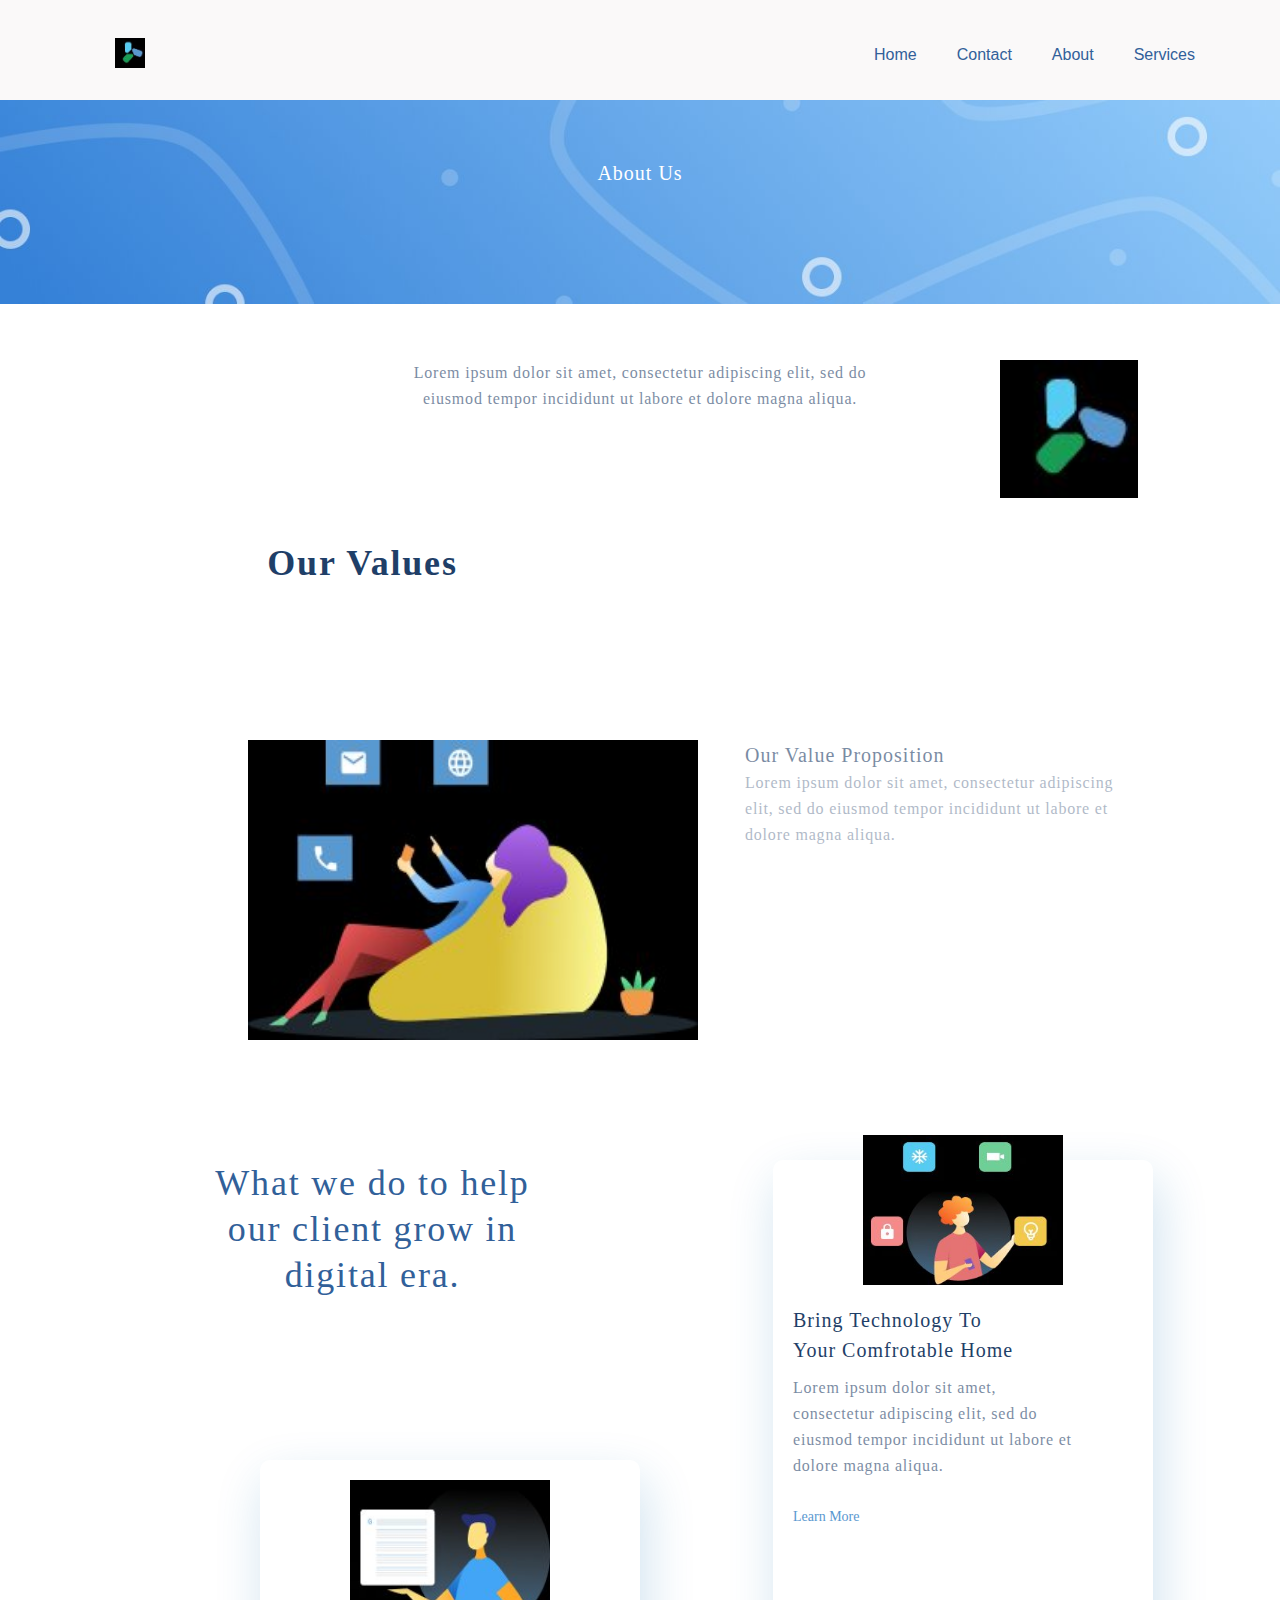
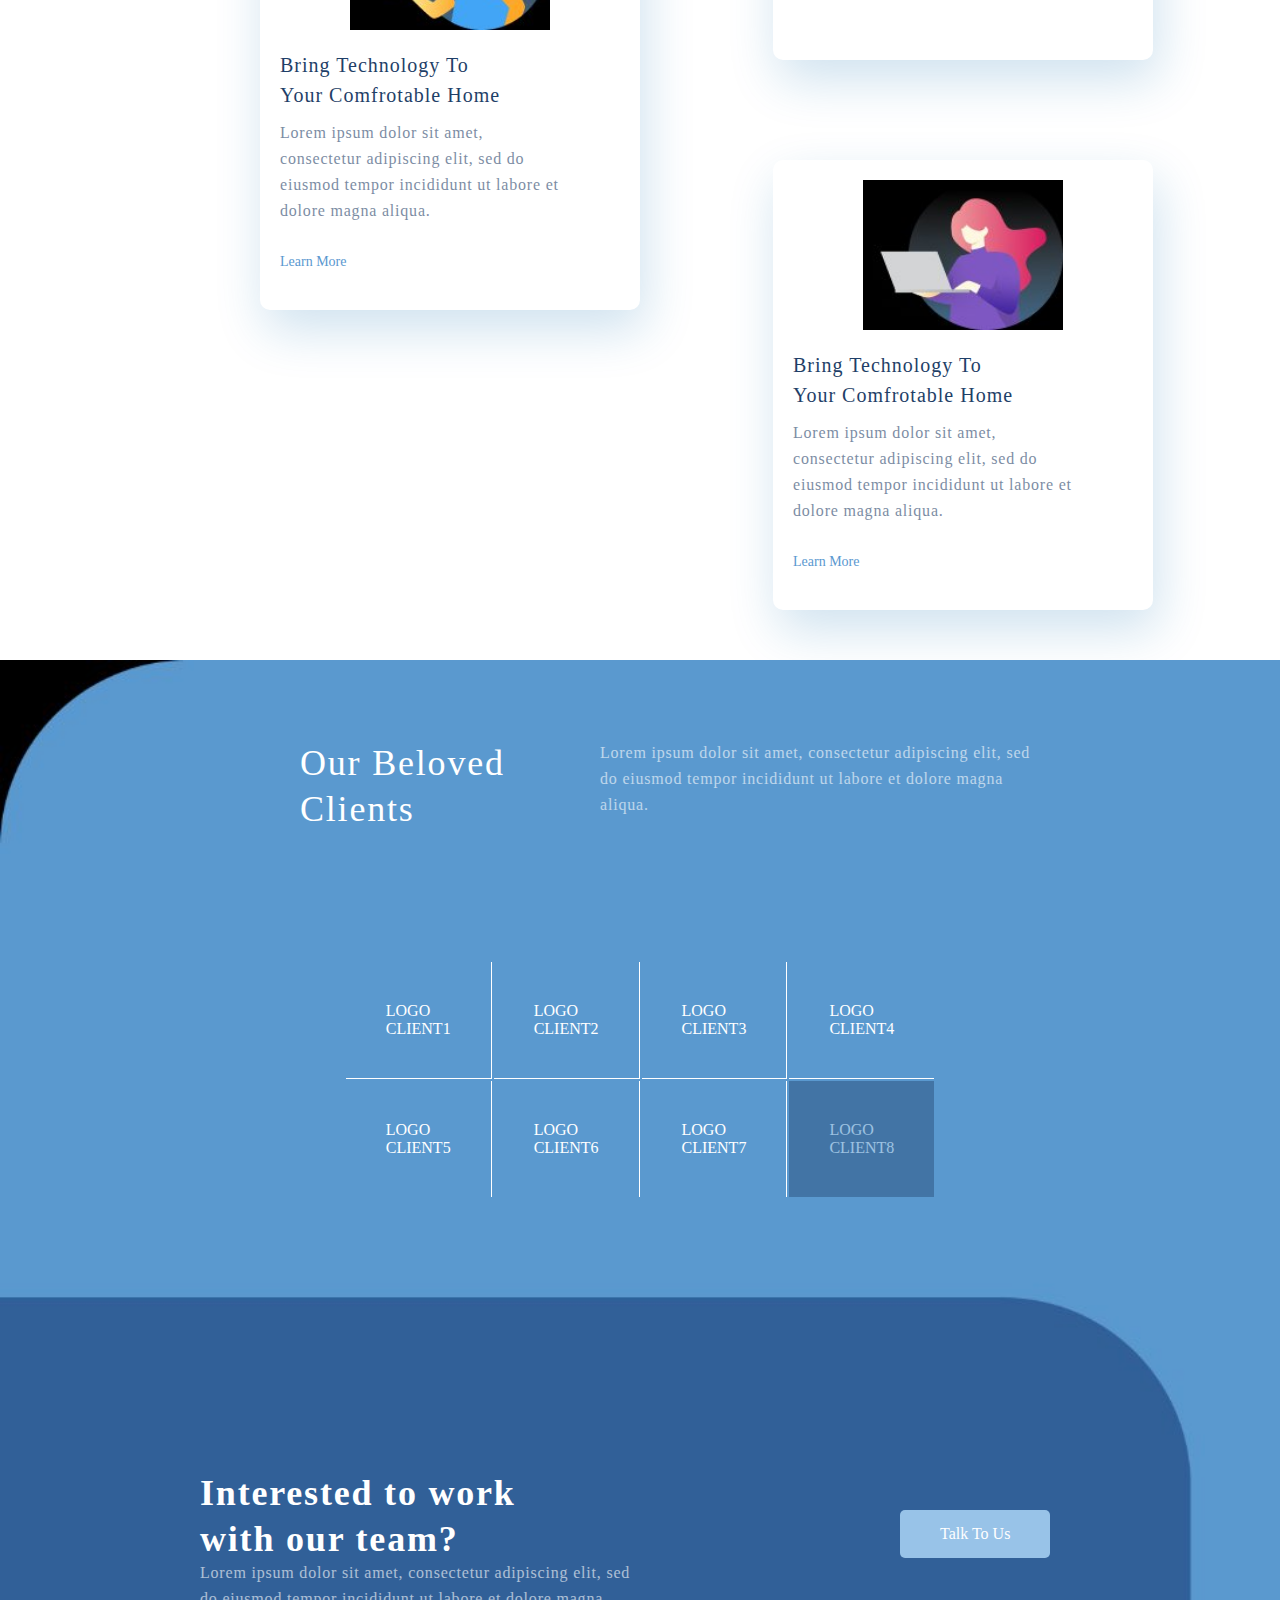
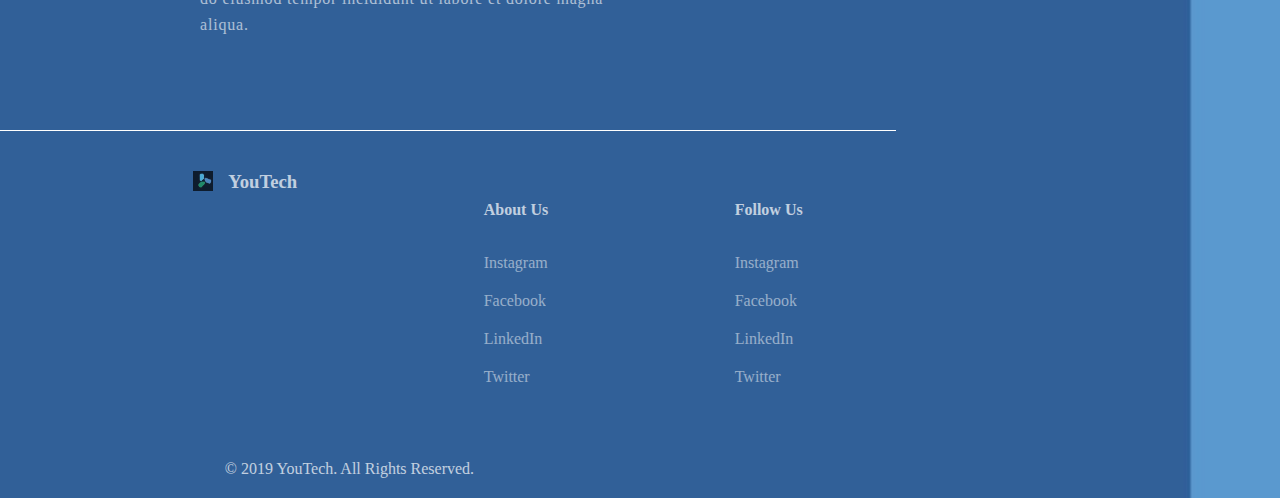
==== commit 4383556d: "first commit" ====
--- a/about.html
+++ b/about.html
@@ -22,6 +22,16 @@
             </div>
           </div>
     </div>
+    <div id="nav2">
+
+        <div class="logo"><img src="images/Group 20.png"></div>
+            <ul>
+            <li><a href = "index.html">Home</a></li>
+            <li><a href = "contact.html">Contact</a></li>
+            <li><a href = "about.html">About</a></li>
+            <li><a href = "service.html">Services</a></li>
+        </ul> 
+    </div> 
     <div class="header">
         <img src="images/Mask Group.png">
         <p>About Us</p>
--- a/style.css
+++ b/style.css
@@ -8,7 +8,9 @@
   width: 319px;
   border: none;
 }
-
+#nav2 {
+  display: none;
+}
 .nav {
   position: fixed;
   width: 319px;
@@ -17,6 +19,7 @@
   justify-content: space-between;
   background: #fff;
   z-index: 999;
+  top: 0;
 }
 .logo {
   margin-top: 20px;
@@ -142,7 +145,7 @@
   width: 125px;
   height: 26px;
   margin: 0 auto;
-  top: 376px;
+  top: 400px;
   font-family: Abyssinica SIL;
   font-style: normal;
   font-weight: normal;
@@ -400,8 +403,85 @@
 opacity: 0.6;
 }
 
-
-
+.second-section {
+  position: relative;
+  margin: 0 auto;
+  width: 250px;
+  top: 2400px;
+}
+.second-section img {
+  width: 250px;
+  height: 150px;
+
+}
+.second-section2 {
+  top: 2450px;
+  position: relative;
+  width: 250px;
+  margin: 0 auto;
+  display: flex;
+  flex-direction: column;
+}
+.second-section2 .cover {
+  position: relative;
+  margin: 0 auto;
+  margin-bottom: 20px;
+}
+.second-section2 img {
+  width: 200px;
+  height: 200px;
+}
+.over {
+  position: absolute;
+  width: 250px;
+  height: 150px;
+  background-color: #316099;
+  opacity: 0.4;
+  z-index: 1;
+  top: 0;
+}
+.over-1,.over-2 {
+  position: absolute;
+  width: 200px;
+  height: 200px;
+  background-color: #316099;
+  opacity: 0.4;
+  z-index: 1;
+  top: 0;
+}
+.section-texts {
+  position: relative;
+  display: flex;
+  flex-direction: column;
+  top: 2500px;
+  width: 200px;
+  margin: 0 auto;
+  color: #316099;
+  font-family: Abyssinica SIL;
+font-style: normal;
+font-weight: normal;
+font-size: 20px;
+line-height: 26px;
+letter-spacing: 0.05em;
+}
+.section-texts h4 {
+  font-size: 26px;
+  margin-bottom: 10px;
+}
+.section-texts .button {
+  top: 30px;
+}
+
+.footer-1 {
+  top: 3900px;
+  position: absolute;
+  width: 319px;
+  background-image: url('images/Group\ 314.png');
+  background-size: cover;
+  height: 1500px;
+  left: 0;
+  background-size: cover;
+}
 
 /* css for about us page */
 .header img {
@@ -625,12 +705,12 @@
 position: relative;
 }
 
-.footer table {
+.footer table, .footer-1 table {
   width: 200px;
 margin: 0 auto;
 font-family: Abyssinica SIL;
 }
-.footer td {
+.footer td, .footer-1 td {
 padding: 30px;
 color: #fff;
 }
@@ -712,7 +792,7 @@
 .logo-text h3 {
 font-family: Abyssinica SIL;
 }
-.about h4, .footer h4 {
+.about h4, .footer h4, .footer-1 h4 {
   margin-top: 30px;
 }
 .about, .socials {
@@ -971,6 +1051,44 @@
 }
 
 
+.second-section {
+  position: relative;
+  margin: 0 auto;
+  width: 300px;
+  top: 2450px;
+}
+.second-section img {
+  width: 300px;
+  height: 200px;
+
+}
+.second-section2 {
+  top: 2500px;
+  width: 80%;
+
+}
+
+.second-section2 img {
+  width: 250px;
+  height: 250px;
+}
+.over {
+  width: 300px;
+  height: 200px;
+  
+}
+.over-1,.over-2 {
+  width: 250px;
+  height: 250px;
+}
+
+
+
+.footer-1 {
+  top: 4100px;
+  width: 100%;
+  
+}
 
 /* css for about us page */
 
@@ -1247,6 +1365,47 @@
   }
   
   
+.second-section {
+  position: relative;
+  margin: 0 auto;
+  width: 400px;
+  top: 2550px;
+}
+.second-section img {
+  width: 400px;
+  height: 300px;
+
+}
+.second-section2 {
+  top: 2600px;
+  width: 80%;
+
+}
+
+.second-section2 img {
+  width: 350px;
+  height: 350px;
+}
+.over {
+  width: 400px;
+  height: 300px;
+  
+}
+.over-1,.over-2 {
+  width: 350px;
+  height: 350px;
+}
+
+.section-texts {
+  top: 2650px;
+}
+
+.footer-1 {
+  top: 4520px;
+  width: 100%;
+  
+}
+
   
   /* css for about us page */
   
@@ -1498,7 +1657,7 @@
   width: 380px;
   margin: 0 auto;
   height: 500px;
-  top: 20px;
+  top: 60px;
   background: #FFFFFF;
   box-shadow: 5px 20px 50px rgba(16, 112, 177, 0.2);
   border-radius: 10px;
@@ -1568,7 +1727,7 @@
   width: 380px;
   margin: 0 auto;
   height: 500px;
-  top: 110px;
+  top: 160px;
   background: #FFFFFF;
   box-shadow: 5px 20px 50px rgba(16, 112, 177, 0.2);
   border-radius: 10px;
@@ -1616,7 +1775,7 @@
   width: 380px;
   margin: 0 auto;
   height: 500px;
-  top: 200px;
+  top: 240px;
   background: #FFFFFF;
   box-shadow: 5px 20px 50px rgba(16, 112, 177, 0.2);
   border-radius: 10px;
@@ -1657,6 +1816,48 @@
   letter-spacing: 0.05em;
   color: #1F3F68;
   opacity: 0.6;
+}
+
+
+.second-section {
+  position: relative;
+  margin: 0 auto;
+  width: 400px;
+  top: 2550px;
+}
+.second-section img {
+  width: 400px;
+  height: 300px;
+
+}
+.second-section2 {
+  top: 2600px;
+  width: 80%;
+
+}
+
+.second-section2 img {
+  width: 350px;
+  height: 350px;
+}
+.over {
+  width: 400px;
+  height: 300px;
+  
+}
+.over-1,.over-2 {
+  width: 350px;
+  height: 350px;
+}
+
+.section-texts {
+  top: 2650px;
+}
+
+.footer-1 {
+  top: 4550px;
+  width: 100%;
+  
 }
 
     
@@ -1838,7 +2039,7 @@
 }
 .footer-text1 {
   position: absolute;
-  width: 445px;
+  width: 325px;
   height: 138px;
   left: 350px;
   top: 80px;
@@ -1974,10 +2175,13 @@
 
 .info-section {
   width: 100%;
+  display: flex;
+  top: 220px;
 }
 .info .pic {
-  width: 400px;
-  height: 300px;
+  width: 300px;
+  height: 200px;
+  left: 0;
 }
 .address, .phone, .online {
   width: 350px;
@@ -1986,9 +2190,13 @@
 .address .txt {
   top: 0;
 }
-
+.text-area-contact {
+  padding-left: 0;
+}
 .form {
-  width: 70%;
+  width: 40%;
+  top: 0;
+  right: 30px;
 }
 
 .form .input {
@@ -1998,73 +2206,115 @@
 .map {
   position: relative;
   margin: 0 auto;
-  width: 419px;
-  top: 340px;
+  width: 619px;
+  top: 300px;
   margin: 0 auto;
   border: 1px solid red;
 }
 .map img {
-  width: 419px;
-  height: 280px;
-}
+  width: 619px;
+  height: 480px;
+}
+
 .footer-2 {
-top: 1850px;
-width: 100%;
-
-}
-
-/* contact us page */
-
-.info-section {
-  width: 100%;
-}
-.info .pic {
-  width: 400px;
-  height: 300px;
-}
-.address, .phone, .online {
-  width: 350px;
-  margin-left: 50px;
-}
-.address .txt {
-  top: 0;
-}
-
-.form {
+  width: 100%;
+  top: 1500px;
+}
+
+.footer-2 .footer-text2 {
+  position: absolute;
+  width: 395px;
+  height: 38px;
+  left: 50px;
+  top: 30px;
+  font-family: Acme;
+  font-style: normal;
+  font-weight: normal;
+  font-size: 36px;
+  line-height: 46px;
+  letter-spacing: 0.05em;
+  color: #fff;
+}
+.footer-2 .footer-text3 {
+  position: absolute;
+  width: 445px;
+  height: 138px;
+  left: 50px;
+  top:140px;
+  font-family: Abyssinica SIL;
+  font-style: normal;
+  font-weight: normal;
+  font-size: 16px;
+  line-height: 26px;
+  letter-spacing: 0.05em;
+  color: #fff;
+  opacity: 0.6;
+}
+.footer-2 .lower-button{
+  position: absolute;
+  left: 500px;
+  background: #98C3E8;
+  top: 140px;
+  padding-top: 15px;
+  padding-bottom: 15px;
+  padding-left: 40px;
+  padding-right: 40px;
+  border-radius: 5px;
+}
+.lower-button a{
+  text-decoration: none;
+  font-family: Abyssinica SIL;
+  color: #fff;
+}
+.footer-2 .footer-list {
+  position: absolute;
+  display: flex;
+  flex-direction: row;
+  justify-content: space-around;
+  border-top: 1px solid #fff;
   width: 70%;
-}
-
-.form .input {
-  width: 250px;
-}
-
-.map {
-  position: relative;
-  margin: 0 auto;
-  width: 419px;
-  top: 340px;
-  margin: 0 auto;
-  border: 1px solid red;
-}
-.map img {
-  width: 419px;
-  height: 280px;
-}
-.footer-2 {
-top: 1850px;
-width: 100%;
-
-}
-    
-    }
-
-
-
-
-
-
-
-    
+  top: 300px;
+  padding-left: 50px;
+  padding-top: 40px;
+
+}
+.logo-text {
+  display: flex;
+  color: #fff;
+  opacity: 0.7;
+  font-family: Abyssinica SIL;
+}
+.logo-text h3 {
+  margin-left: 15px;
+  font-family: Abyssinica SIL;
+}
+.about, .socials {
+  color: #fff;
+  font-family: Abyssinica SIL;
+  opacity: 0.7;
+}
+.about a, .socials a {
+  color: #fff;
+  text-decoration: none;
+  opacity: 0.7;
+}
+.about li, .socials li {
+  padding-top: 20px;
+  list-style: none;
+}
+.about h4, .socials h4 {
+  margin-bottom: 15px;
+}
+.copy {
+  position: absolute;
+  top: 1400px;
+  color: #fff;
+  opacity: 0.7;
+  font-family: Abyssinica SIL;
+  left: 190px;
+}
+  }
+
   @media (min-width:880px) and (max-width:1024px) {
   
    
@@ -2075,70 +2325,78 @@
   border: none;
 }
 .nav {
-  position: fixed;
-  width: 100%;
-  height: 60px;
-  display: flex;
-  justify-content: space-between;
-  background: #fff;
-  z-index: 999;
+  display: none;
+}
+
+#nav2 {
+  display: block;
+width: 100%;
+height: 100px;
+margin: 0 auto;
+display: flex;
+justify-content: space-between;
+align-items: center;
+background: #fff;
+border: none;
+position: fixed;
+z-index: 999;
+}
+#nav2 nav:hover {
+background: rgb(250, 249, 249);
+}
+
+#nav2 .logo {
+font-weight: bold;
+color:rgb(47, 47, 139);
+padding: 20px;
+font-size: 20px;
+}
+
+#nav2 ul {
+display: flex;
+justify-content: flex-end;
+list-style: none;
+padding: 20px;
+padding-top: 30px;
+margin-right: 60px;
+
+}
+#nav2 ul li a{
+color:#316099;
+text-decoration: none;
+padding-left: 20px;
+padding-right: 20px;
+padding-bottom: 10px;
+}
+#nav2 ul li a:hover{
+border-bottom: 3px solid rgb(47, 47, 139);
+transition: 0.5s;
+}
+#nav2 ul img {
+width: 25px;
+height: 25px;
+margin-left: 20px;
+margin-right: 0;
+}
+#nav2:hover {
+background: rgb(250, 249, 249);
+}
+#nav2 ul {
+display: flex;
+justify-content: flex-end;
+list-style: none;
+padding-left: 5px;
+padding-right: 5px;
 }
 .logo {
-  margin-left: 121px;
+  margin-left: 20px;
   margin-top: 10px;
 }
 .logo img {
   width: 30px;
   height: 30px;
 }
-.hamburger {
-  margin-right: 121px;
-  margin-top: 10px;
-  cursor: pointer;
-} 
-.overlay {
-  height: 0;
-  width: 60%;
-  position: fixed;
-  z-index: 999;
-  top: 50px;
-  left: 200px;
-  background: #316099;
-  overflow-x: hidden;
-  transition: 0.5s;
-  opacity: 0.9;
-}
-.overlay-content {
-  position: relative;
-  top: 25%;
-  width: 100%;
-  margin: 0 auto;
-  text-align: left;
-}
-
-.overlay a {
-  margin-bottom: 20px;
-  text-decoration: none;
-  text-align: center;
-  font-size: 16px;
-  color:#fff;
-  border-bottom: 1px solid rgb(47, 47, 139);
-  display: block;
-  transition: 0.3s;
-  padding-top: 5px;
-}
-
-.overlay a:hover, .overlay a:focus {
-  color: #ada5fd;
-}
-.overlay .closebtn {
-  position: absolute;
-  top: 10px;
-  right: 25px;
-  font-size: 45px;
-  color:#fff;
-  border: none;
-}
+ 
 .hero-section {
   position: absolute;
   width: 100%;
@@ -2226,14 +2484,14 @@
   position: absolute;
   width: 57.21px;
   height: 603.24px;
-  left: 630px;
-  top: 139.47px;
+  right: 170px;
+  top: 169.47px;
   border: 15px solid rgba(255, 255, 255, 0.2);
 }
 
 .hero-image img{
-    width: 400px;
-    height: 400px;
+    width: 350px;
+    height: 350px;
     left: 0;
 } 
 
@@ -2448,6 +2706,57 @@
 }
 
 
+
+.second-section {
+  position: relative;
+  margin: 0 auto;
+  width: 700px;
+  top: 2350px;
+}
+.second-section img {
+  width: 700px;
+  height: 500px;
+
+}
+.second-section2 {
+  top: 2400px;
+  width: 80%;
+  display: flex;
+  flex-direction: row;
+}
+
+.second-section2 img {
+  width: 350px;
+  height: 350px;
+}
+.over {
+  width: 700px;
+  height: 500px;
+  
+}
+.over-1,.over-2 {
+  width: 350px;
+  height: 350px;
+}
+
+.section-texts {
+  position: relative;
+  top: 2500px;
+  display: flex;
+  width: 700px;
+  flex-direction: row;
+  justify-content: space-between;
+}
+.section-texts .button {
+  position: relative;
+}
+
+.footer-1 {
+  top: 3550px;
+  width: 100%;
+  
+}
+
 /* css for about us page */
 .header img {
 position: absolute;
@@ -2755,6 +3064,122 @@
 font-family: Abyssinica SIL;
 left: 70px;
 }
+/* contact us page */
+
+.info-section {
+  width: 100%;
+  display: flex;
+  top: 250px;
+  position: relative;
+  margin: 0 auto;
+}
+
+.info .pic {
+  width: 300px;
+  height: 200px;
+  left: 40px;
+}
+.address, .phone, .online {
+  width: 350px;
+  margin-left: 90px;
+}
+.phone {
+  margin-top: 90px;
+}
+.address .txt {
+  top: 250px;
+  padding-left: 20px;
+  width: 550px;
+}
+.text-area-contact {
+  padding-left: 0;
+}
+.form {
+  width: 40%;
+  top: 0;
+}
+
+.form .input {
+  width: 250px;
+}
+.form .button {
+  position: absolute;
+  margin: 0 auto;
+  top: 276px;
+  left: 20px;
+    
+}
+.map {
+  position: relative;
+  margin: 0 auto;
+  width: 819px;
+  top: 320px;
+  margin: 0 auto;
+  border: 1px solid red;
+}
+.map img {
+  width: 819px;
+  height: 480px;
+}
+
+.footer-2 {
+  width: 100%;
+  top: 1500px;
+}
+
+.footer-2 .footer-text2 {
+  position: absolute;
+  width: 395px;
+  height: 38px;
+  left: 50px;
+  top: 30px;
+  font-family: Acme;
+  font-style: normal;
+  font-weight: normal;
+  font-size: 36px;
+  line-height: 46px;
+  letter-spacing: 0.05em;
+  color: #fff;
+}
+.footer-2 .footer-text3 {
+  position: absolute;
+  width: 445px;
+  height: 138px;
+  left: 50px;
+  top:140px;
+  font-family: Abyssinica SIL;
+  font-style: normal;
+  font-weight: normal;
+  font-size: 16px;
+  line-height: 26px;
+  letter-spacing: 0.05em;
+  color: #fff;
+  opacity: 0.6;
+}
+.footer-2 .lower-button{
+  position: absolute;
+  left: 500px;
+  background: #98C3E8;
+  top: 140px;
+  padding-top: 15px;
+  padding-bottom: 15px;
+  padding-left: 40px;
+  padding-right: 40px;
+  border-radius: 5px;
+}
+.lower-button a{
+  text-decoration: none;
+  font-family: Abyssinica SIL;
+  color: #fff;
+}
+.copy {
+  position: absolute;
+  top: 1400px;
+  color: #fff;
+  opacity: 0.7;
+  font-family: Abyssinica SIL;
+}
+
     
     }
 
@@ -2782,69 +3207,76 @@
   border: none;
 }
 .nav {
-  position: fixed;
-  width: 100%;
-  height: 60px;
-  display: flex;
-  justify-content: space-between;
-  background: #fff;
-  z-index: 999;
+  display: none;
+}
+
+#nav2 {
+  display: block;
+width: 100%;
+height: 100px;
+margin: 0 auto;
+display: flex;
+justify-content: space-between;
+align-items: center;
+background: #fff;
+border: none;
+position: fixed;
+z-index: 999;
+}
+#nav2 nav:hover {
+background: rgb(250, 249, 249);
+}
+
+#nav2 .logo {
+font-weight: bold;
+color:rgb(47, 47, 139);
+padding: 20px;
+font-size: 20px;
+}
+
+#nav2 ul {
+display: flex;
+justify-content: flex-end;
+list-style: none;
+padding: 20px;
+padding-top: 30px;
+margin-right: 60px;
+
+}
+#nav2 ul li a{
+color:#316099;
+text-decoration: none;
+padding-left: 20px;
+padding-right: 20px;
+padding-bottom: 10px;
+}
+#nav2 ul li a:hover{
+border-bottom: 3px solid rgb(47, 47, 139);
+transition: 0.5s;
+}
+#nav2 ul img {
+width: 25px;
+height: 25px;
+margin-left: 20px;
+margin-right: 0;
+}
+#nav2:hover {
+background: rgb(250, 249, 249);
+}
+#nav2 ul {
+display: flex;
+justify-content: flex-end;
+list-style: none;
+padding-left: 5px;
+padding-right: 5px;
 }
 .logo {
-  margin-left: 121px;
+  margin-left: 20px;
   margin-top: 10px;
 }
 .logo img {
   width: 30px;
   height: 30px;
-}
-.hamburger {
-  margin-right: 121px;
-  margin-top: 10px;
-  cursor: pointer;
-} 
-.overlay {
-  height: 0;
-  width: 60%;
-  position: fixed;
-  z-index: 999;
-  top: 50px;
-  left: 200px;
-  background: #316099;
-  overflow-x: hidden;
-  transition: 0.5s;
-  opacity: 0.9;
-}
-.overlay-content {
-  position: relative;
-  top: 25%;
-  width: 100%;
-  margin: 0 auto;
-  text-align: left;
-}
-
-.overlay a {
-  margin-bottom: 20px;
-  text-decoration: none;
-  text-align: center;
-  font-size: 16px;
-  color:#fff;
-  border-bottom: 1px solid rgb(47, 47, 139);
-  display: block;
-  transition: 0.3s;
-  padding-top: 5px;
-}
-
-.overlay a:hover, .overlay a:focus {
-  color: #ada5fd;
-}
-.overlay .closebtn {
-  position: absolute;
-  top: 10px;
-  right: 25px;
-  font-size: 45px;
-  color:#fff;
-  border: none;
 }
 .hero-section {
   position: absolute;
@@ -2854,6 +3286,7 @@
   top: 1px;
   background: linear-gradient(0deg, #98C3E8 8.84%, rgba(152, 195, 232, 0) 31.12%);
   display: flex;
+  justify-content: space-between;
 }
 
 .Youtech {
@@ -2933,7 +3366,7 @@
   position: absolute;
   width: 57.21px;
   height: 603.24px;
-  left: 630px;
+  right: 240px;
   top: 139.47px;
   border: 15px solid rgba(255, 255, 255, 0.2);
 }
@@ -3155,6 +3588,55 @@
 }
 
 
+.second-section {
+  position: relative;
+  margin: 0 auto;
+  width: 700px;
+  top: 2350px;
+}
+.second-section img {
+  width: 700px;
+  height: 500px;
+
+}
+.second-section2 {
+  top: 2400px;
+  width: 80%;
+  display: flex;
+  flex-direction: row;
+}
+
+.second-section2 img {
+  width: 350px;
+  height: 350px;
+}
+.over {
+  width: 700px;
+  height: 500px;
+  
+}
+.over-1,.over-2 {
+  width: 350px;
+  height: 350px;
+}
+
+.section-texts {
+  position: relative;
+  top: 2500px;
+  display: flex;
+  width: 700px;
+  flex-direction: row;
+  justify-content: space-between;
+}
+.section-texts .button {
+  position: relative;
+}
+
+.footer-1 {
+  top: 3550px;
+  width: 100%;
+  
+}
 /* css for about us page */
 .header img {
 position: absolute;
@@ -3465,6 +3947,123 @@
 left: 70px;
 }
 
+/* contact us page */
+
+.info-section {
+  width: 100%;
+  display: flex;
+  top: 250px;
+  position: relative;
+  margin: 0 auto;
+}
+
+.info .pic {
+  width: 350px;
+  height: 200px;
+  left: 60px;
+}
+.address, .phone, .online {
+  width: 350px;
+  margin-left: 100px;
+}
+.phone {
+  margin-top: 90px;
+}
+.address .txt {
+  top: 250px;
+  padding-left: 10px;
+  width: 750px;
+}
+.text-area-contact {
+  padding-left: 0;
+}
+.form {
+  width: 40%;
+  top: 0;
+}
+
+.form .input {
+  width: 250px;
+}
+.form .button {
+  position: absolute;
+  margin: 0 auto;
+  top: 276px;
+  left: 20px;
+    
+}
+.map {
+  position: relative;
+  margin: 0 auto;
+  width: 819px;
+  top: 320px;
+  margin: 0 auto;
+  border: 1px solid red;
+}
+.map img {
+  width: 819px;
+  height: 480px;
+}
+
+.footer-2 {
+  width: 100%;
+  top: 1500px;
+}
+
+.footer-2 .footer-text2 {
+  position: absolute;
+  width: 395px;
+  height: 38px;
+  left: 50px;
+  top: 30px;
+  font-family: Acme;
+  font-style: normal;
+  font-weight: normal;
+  font-size: 36px;
+  line-height: 46px;
+  letter-spacing: 0.05em;
+  color: #fff;
+}
+.footer-2 .footer-text3 {
+  position: absolute;
+  width: 445px;
+  height: 138px;
+  left: 50px;
+  top:140px;
+  font-family: Abyssinica SIL;
+  font-style: normal;
+  font-weight: normal;
+  font-size: 16px;
+  line-height: 26px;
+  letter-spacing: 0.05em;
+  color: #fff;
+  opacity: 0.6;
+}
+.footer-2 .lower-button{
+  position: absolute;
+  left: 500px;
+  background: #98C3E8;
+  top: 140px;
+  padding-top: 15px;
+  padding-bottom: 15px;
+  padding-left: 40px;
+  padding-right: 40px;
+  border-radius: 5px;
+}
+.lower-button a{
+  text-decoration: none;
+  font-family: Abyssinica SIL;
+  color: #fff;
+}
+.copy {
+  position: absolute;
+  top: 1400px;
+  color: #fff;
+  opacity: 0.7;
+  font-family: Abyssinica SIL;
+}
+
+
   }
 
 
@@ -3487,70 +4086,78 @@
     border: none;
 }
 .nav {
-    position: fixed;
-    width: 100%;
-    height: 60px;
-    display: flex;
-    justify-content: space-between;
-    background: #fff;
-    z-index: 999;
+  display: none;
+}
+
+#nav2 {
+  display: block;
+width: 100%;
+height: 100px;
+margin: 0 auto;
+display: flex;
+justify-content: space-between;
+align-items: center;
+background: #fff;
+border: none;
+position: fixed;
+z-index: 999;
+}
+#nav2 nav:hover {
+background: rgb(250, 249, 249);
+}
+
+#nav2 .logo {
+font-weight: bold;
+color:rgb(47, 47, 139);
+padding: 20px;
+font-size: 20px;
+}
+
+#nav2 ul {
+display: flex;
+justify-content: flex-end;
+list-style: none;
+padding: 20px;
+padding-top: 30px;
+margin-right: 60px;
+
+}
+#nav2 ul li a{
+color:#316099;
+text-decoration: none;
+padding-left: 20px;
+padding-right: 20px;
+padding-bottom: 10px;
+}
+#nav2 ul li a:hover{
+border-bottom: 3px solid rgb(47, 47, 139);
+transition: 0.5s;
+}
+#nav2 ul img {
+width: 25px;
+height: 25px;
+margin-left: 20px;
+margin-right: 0;
+}
+#nav2:hover {
+background: rgb(250, 249, 249);
+}
+#nav2 ul {
+display: flex;
+justify-content: flex-end;
+list-style: none;
+padding-left: 5px;
+padding-right: 5px;
 }
 .logo {
-    margin-left: 121px;
-    margin-top: 10px;
+  margin-left: 80px;
+  margin-top: 10px;
 }
 .logo img {
-    width: 30px;
-    height: 30px;
-}
-.hamburger {
-    margin-right: 121px;
-    margin-top: 10px;
-    cursor: pointer;
-} 
-.overlay {
-  height: 0;
-  width: 60%;
-  position: fixed;
-  z-index: 999;
-  top: 50px;
-  left: 350px;
-  background: #316099;
-  overflow-x: hidden;
-  transition: 0.5s;
-  opacity: 0.9;
-}
-.overlay-content {
-  position: relative;
-  top: 25%;
-  width: 100%;
-  margin: 0 auto;
-  text-align: left;
-}
-
-.overlay a {
-  margin-bottom: 20px;
-  text-decoration: none;
-  text-align: center;
-  font-size: 16px;
-  color:#fff;
-  border-bottom: 1px solid rgb(47, 47, 139);
-  display: block;
-  transition: 0.3s;
-  padding-top: 5px;
-}
-
-.overlay a:hover, .overlay a:focus {
-  color: #ada5fd;
-}
-.overlay .closebtn {
-  position: absolute;
-  top: 10px;
-  right: 25px;
-  font-size: 45px;
-  color:#fff;
-  border: none;
-}
+  width: 30px;
+  height: 30px;
+}
+
 
   .hero-section {
     position: absolute;
@@ -3639,7 +4246,7 @@
     position: absolute;
     width: 57.21px;
     height: 603.24px;
-    left: 930.7px;
+    right: 300px;
     top: 119.47px;
     border: 15px solid rgba(255, 255, 255, 0.2);
   }
@@ -3861,6 +4468,55 @@
 }
 
 
+.second-section {
+  position: relative;
+  margin: 0 auto;
+  width: 700px;
+  top: 2350px;
+}
+.second-section img {
+  width: 700px;
+  height: 500px;
+
+}
+.second-section2 {
+  top: 2400px;
+  width: 80%;
+  display: flex;
+  flex-direction: row;
+}
+
+.second-section2 img {
+  width: 350px;
+  height: 350px;
+}
+.over {
+  width: 700px;
+  height: 500px;
+  
+}
+.over-1,.over-2 {
+  width: 350px;
+  height: 350px;
+}
+
+.section-texts {
+  position: relative;
+  top: 2500px;
+  display: flex;
+  width: 700px;
+  flex-direction: row;
+  justify-content: space-between;
+}
+.section-texts .button {
+  position: relative;
+}
+
+.footer-1 {
+  top: 3550px;
+  width: 100%;
+  
+}
 /* css for about us page */
 .header img {
   position: absolute;
@@ -4163,4 +4819,127 @@
   font-family: Abyssinica SIL;
   left: 190px;
 }
+
+/* contact us page */
+
+.header-contact  p {
+  top: 150px;
+}
+.text-area-contact .txt-contact {
+  top: 0;
+}
+.info-section {
+  width: 100%;
+  display: flex;
+  top: 350px;
+  position: relative;
+  margin: 0 auto;
+}
+
+.info .pic {
+  width: 350px;
+  height: 200px;
+  left: 90px;
+}
+.address, .phone, .online {
+  width: 350px;
+  margin-left: 170px;
+}
+.phone {
+  margin-top: 130px;
+}
+.address .txt {
+  top: 250px;
+  padding-left: 10px;
+  width: 750px;
+}
+.text-area-contact {
+  padding-left: 0;
+}
+.form {
+  width: 400px;
+  top: 0;
+}
+
+.form .input {
+  width: 250px;
+}
+.form .button {
+  position: absolute;
+  margin: 0 auto;
+  top: 276px;
+  left: 20px;
+    
+}
+.map {
+  position: relative;
+  margin: 0 auto;
+  width: 819px;
+  top: 410px;
+  margin: 0 auto;
+  border: 1px solid red;
+}
+.map img {
+  width: 819px;
+  height: 480px;
+}
+
+.footer-2 {
+  width: 100%;
+  top: 1600px;
+}
+
+.footer-2 .footer-text2 {
+  position: absolute;
+  width: 395px;
+  height: 38px;
+  left: 50px;
+  top: 30px;
+  font-family: Acme;
+  font-style: normal;
+  font-weight: normal;
+  font-size: 36px;
+  line-height: 46px;
+  letter-spacing: 0.05em;
+  color: #fff;
+}
+.footer-2 .footer-text3 {
+  position: absolute;
+  width: 445px;
+  height: 138px;
+  left: 50px;
+  top:140px;
+  font-family: Abyssinica SIL;
+  font-style: normal;
+  font-weight: normal;
+  font-size: 16px;
+  line-height: 26px;
+  letter-spacing: 0.05em;
+  color: #fff;
+  opacity: 0.6;
+}
+.footer-2 .lower-button{
+  position: absolute;
+  left: 500px;
+  background: #98C3E8;
+  top: 140px;
+  padding-top: 15px;
+  padding-bottom: 15px;
+  padding-left: 40px;
+  padding-right: 40px;
+  border-radius: 5px;
+}
+.lower-button a{
+  text-decoration: none;
+  font-family: Abyssinica SIL;
+  color: #fff;
+}
+.copy {
+  position: absolute;
+  top: 1400px;
+  color: #fff;
+  opacity: 0.7;
+  font-family: Abyssinica SIL;
+}
+
 } 
